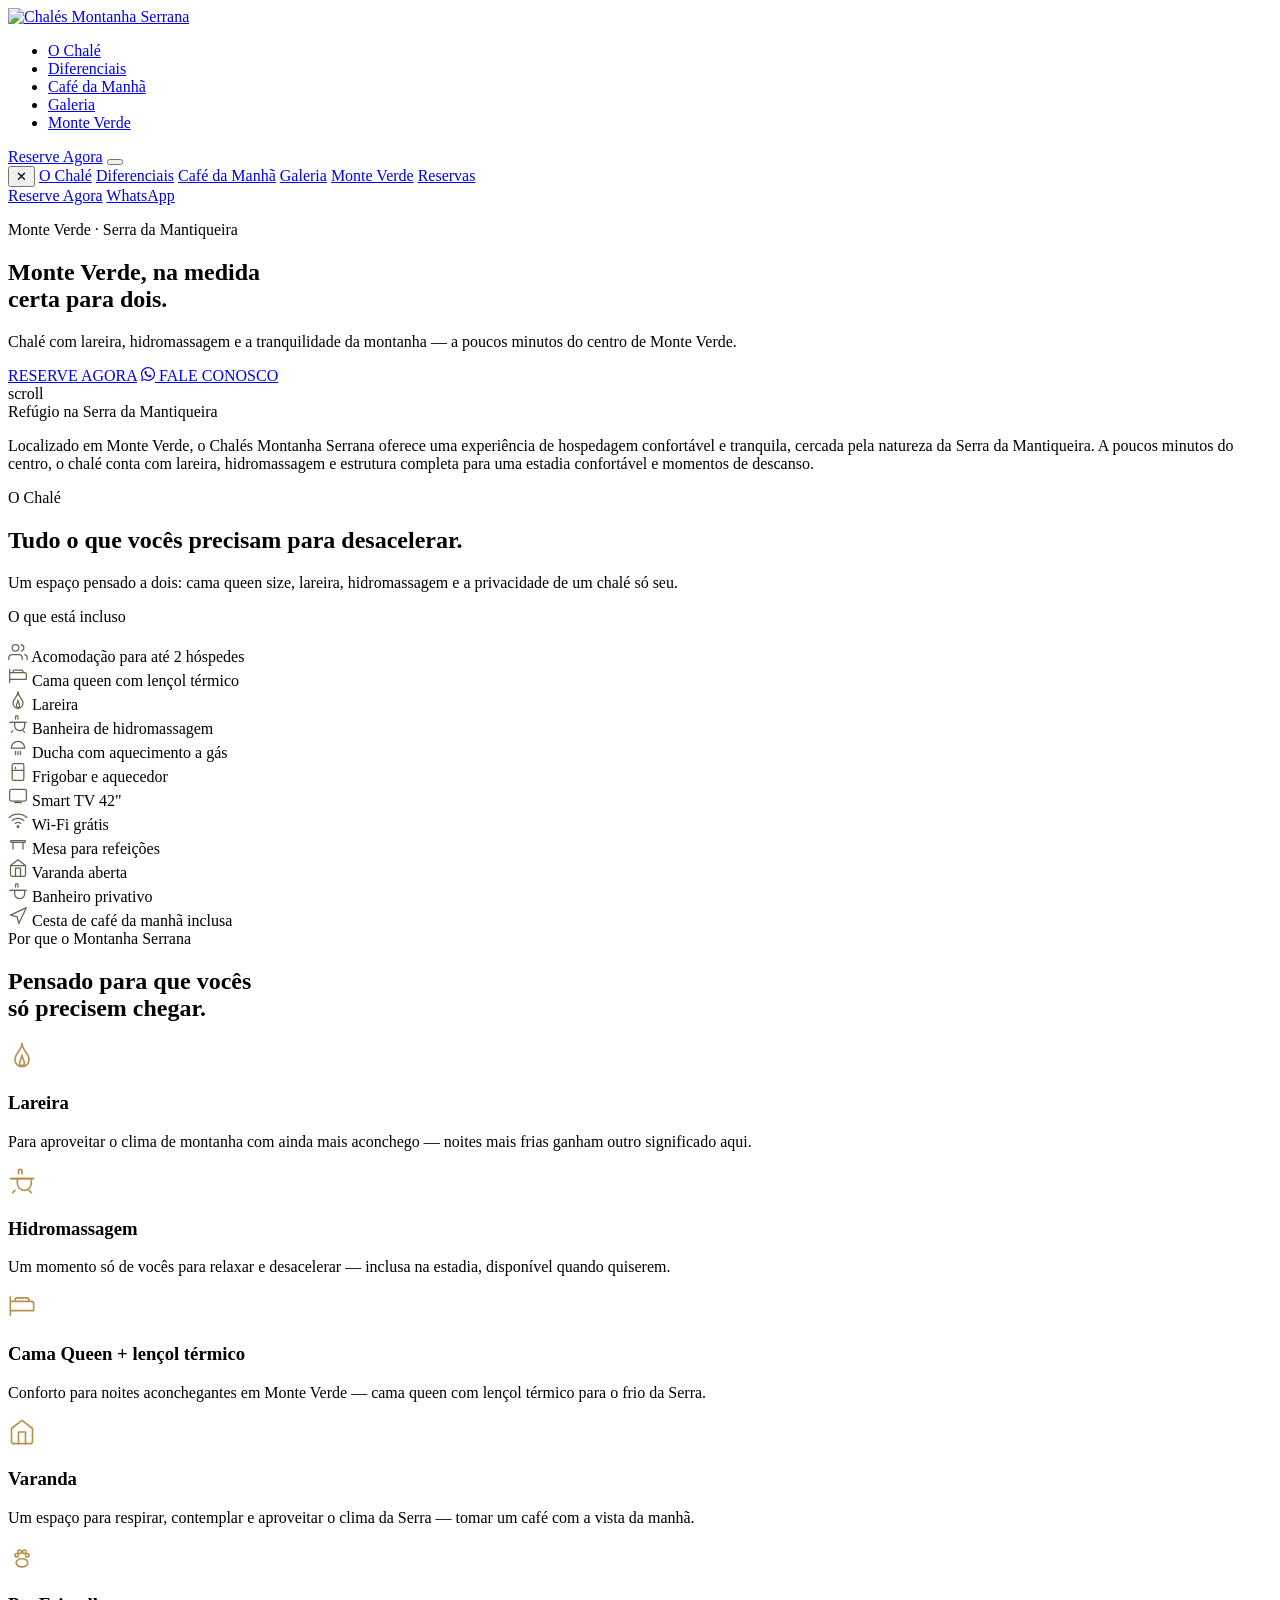
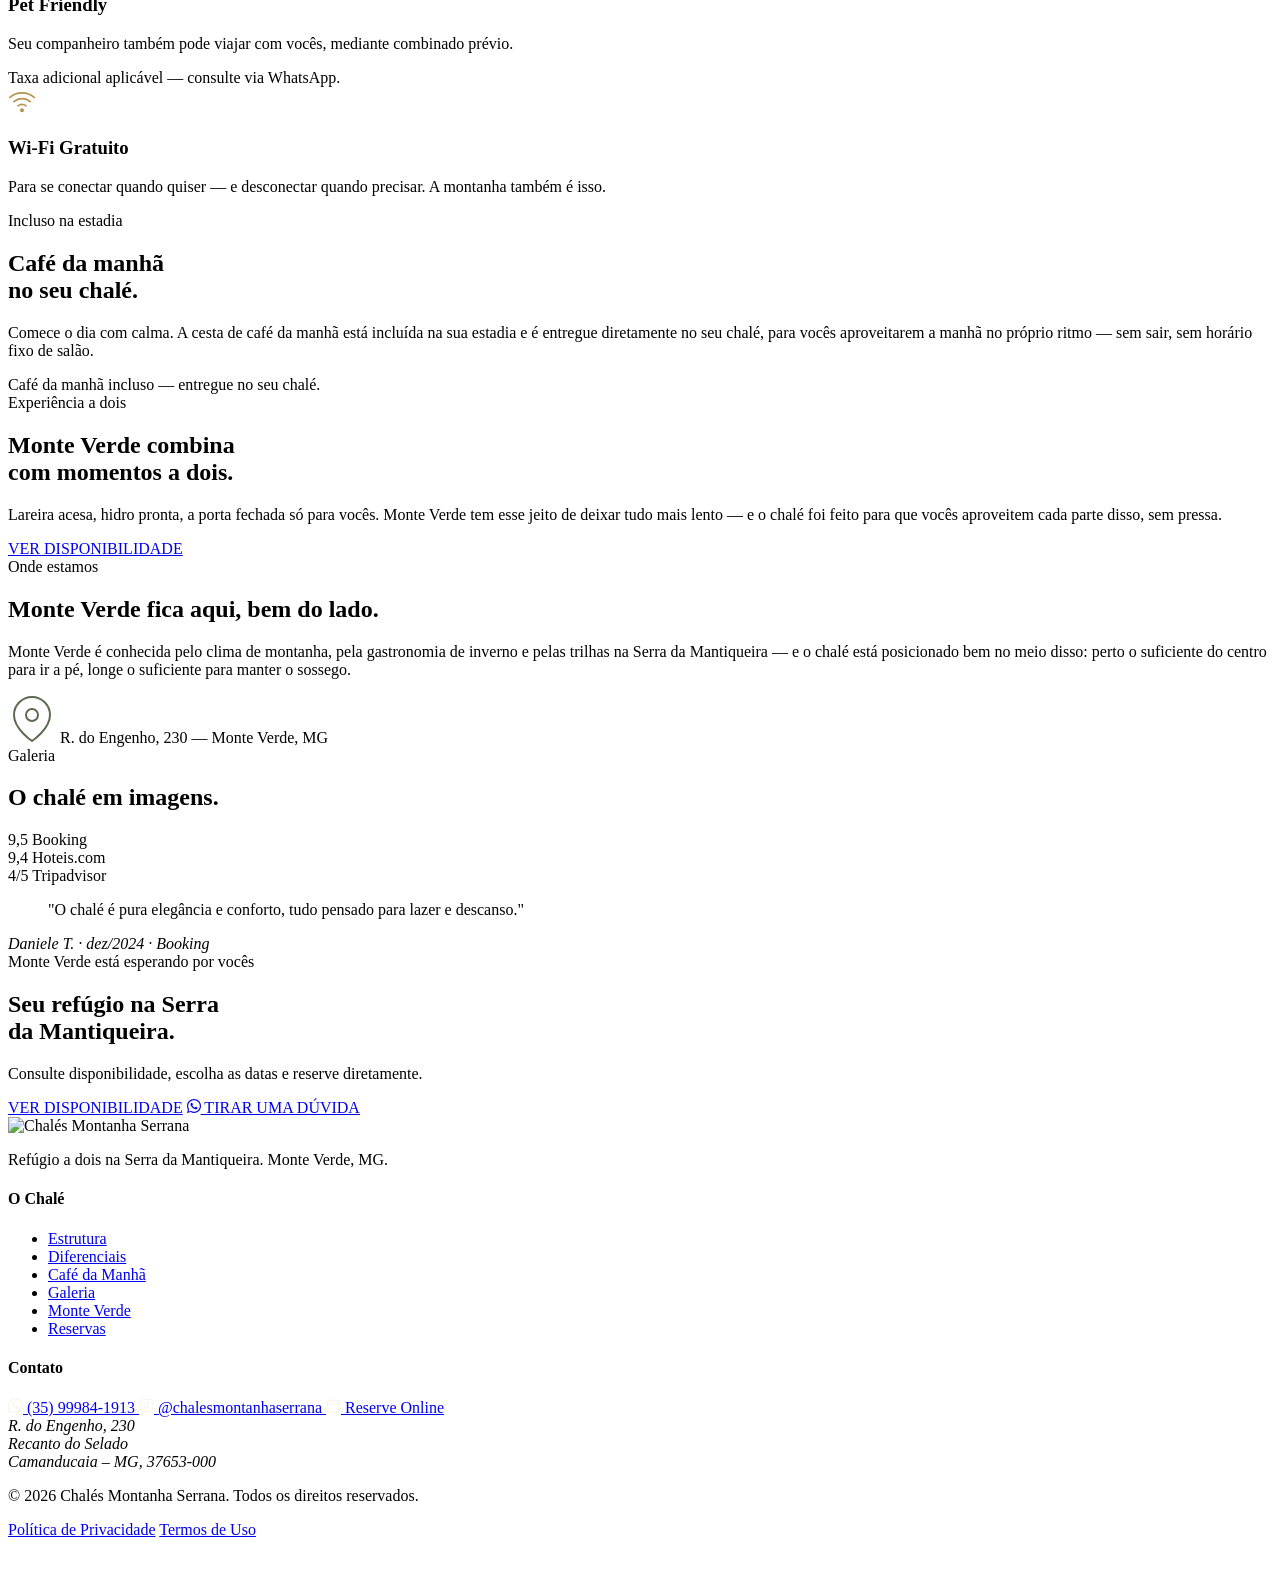
==== index.html @ 985d992c "Add files via upload" ====
<!DOCTYPE html>
<html lang="pt-BR">
<head>
  <meta charset="UTF-8">
  <meta name="viewport" content="width=device-width, initial-scale=1.0">
  <title>Chalés Montanha Serrana | Chalé Romântico em Monte Verde, MG</title>
  <meta name="description" content="Chalé com lareira e hidromassagem em Monte Verde. Refúgio a dois na Serra da Mantiqueira, a minutos do centro. Reserve direto.">
  <meta name="keywords" content="chalé em Monte Verde, pousada em Monte Verde, chalé romântico Monte Verde, chalé com hidromassagem Monte Verde, chalé com lareira Monte Verde, onde ficar em Monte Verde">

  <!-- Open Graph -->
  <meta property="og:title" content="Chalés Montanha Serrana | Monte Verde, MG">
  <meta property="og:description" content="Chalé com lareira, hidromassagem e café da manhã incluso. Refúgio a dois na Serra da Mantiqueira.">
  <meta property="og:type" content="website">
  <meta property="og:url" content="https://chalesmontanhaserrana.com.br">

  <!-- Fonts -->
  <link rel="preconnect" href="https://fonts.googleapis.com">
  <link rel="preconnect" href="https://fonts.gstatic.com" crossorigin>
  <link href="https://fonts.googleapis.com/css2?family=Source+Serif+4:ital,opsz,wght@0,8..60,200..900;1,8..60,200..900&family=Poppins:wght@300;400;500&display=swap" rel="stylesheet">

  <!-- CSS -->
  <link rel="stylesheet" href="css/style.css">

  <!-- Favicon placeholder -->
  <link rel="icon" href="img/logo-marca.png" type="image/png">
</head>
<body>

<!-- ============================================================
     HEADER
     ============================================================ -->
<header id="header">
  <a href="#inicio" class="logo" aria-label="Chalés Montanha Serrana — página inicial">
    <img src="img/logo-horizontal-creme.png" alt="Chalés Montanha Serrana">
  </a>

  <nav aria-label="Navegação principal">
    <ul class="main-nav">
      <li><a href="#chale">O Chalé</a></li>
      <li><a href="#diferenciais">Diferenciais</a></li>
      <li><a href="#cafe">Café da Manhã</a></li>
      <li><a href="#galeria">Galeria</a></li>
      <li><a href="#monte-verde">Monte Verde</a></li>
    </ul>
  </nav>

  <a href="https://hbook.hsystem.com.br/Booking?companyId=6a610490402a0836c9e12146" class="btn-reservar" target="_blank" rel="noopener">Reserve Agora</a>

  <button class="menu-toggle" id="menuToggle" aria-label="Abrir menu" aria-expanded="false" aria-controls="mobileNav">
    <span></span><span></span><span></span>
  </button>
</header>

<!-- Menu mobile -->
<nav id="mobileNav" aria-label="Menu mobile" role="dialog" aria-modal="true">
  <button class="mobile-close" id="mobileClose" aria-label="Fechar menu">✕</button>
  <a href="#chale" class="mobile-nav-link">O Chalé</a>
  <a href="#diferenciais" class="mobile-nav-link">Diferenciais</a>
  <a href="#cafe" class="mobile-nav-link">Café da Manhã</a>
  <a href="#galeria" class="mobile-nav-link">Galeria</a>
  <a href="#monte-verde" class="mobile-nav-link">Monte Verde</a>
  <a href="#reservas" class="mobile-nav-link">Reservas</a>
</nav>

<!-- Barra mobile inferior -->
<div class="mobile-bar">
  <a href="https://hbook.hsystem.com.br/Booking?companyId=6a610490402a0836c9e12146" class="bar-reserve" target="_blank" rel="noopener">Reserve Agora</a>
  <a href="https://wa.me/5535999841913?text=Ol%C3%A1!%20Gostaria%20de%20saber%20mais%20sobre%20os%20Chal%C3%A9s%20Montanha%20Serrana%20e%20consultar%20a%20disponibilidade%20para%20uma%20hospedagem%20em%20Monte%20Verde." class="bar-wa" target="_blank" rel="noopener">WhatsApp</a>
</div>

<!-- ============================================================
     HERO
     ============================================================ -->
<section id="inicio" aria-label="Banner principal">
  <div id="hero">
    <!-- Foto placeholder -->
    <div class="hero-bg ph" data-ph="foto — vista externa / chalé na montanha" aria-hidden="true"></div>
    <div class="hero-overlay" aria-hidden="true"></div>

    <div class="hero-content">
      <p class="hero-eyebrow">Monte Verde · Serra da Mantiqueira</p>
      <h1 class="hero-h1">Monte Verde, na medida<br>certa para dois.</h1>
      <div class="hero-bar" aria-hidden="true"></div>
      <p class="hero-sub">Chalé com lareira, hidromassagem e a tranquilidade da montanha — a poucos minutos do centro de Monte Verde.</p>
      <div class="hero-ctas">
        <a href="https://hbook.hsystem.com.br/Booking?companyId=6a610490402a0836c9e12146" class="hero-btn-primary" target="_blank" rel="noopener">RESERVE AGORA</a>
        <a href="https://wa.me/5535999841913?text=Ol%C3%A1!%20Gostaria%20de%20saber%20mais%20sobre%20os%20Chal%C3%A9s%20Montanha%20Serrana%20e%20consultar%20a%20disponibilidade%20para%20uma%20hospedagem%20em%20Monte%20Verde." class="hero-btn-wa" target="_blank" rel="noopener">
          <svg width="14" height="14" viewBox="0 0 24 24" fill="currentColor" aria-hidden="true"><path d="M17.472 14.382c-.297-.149-1.758-.867-2.03-.967-.273-.099-.471-.148-.67.15-.197.297-.767.966-.94 1.164-.173.199-.347.223-.644.075-.297-.15-1.255-.463-2.39-1.475-.883-.788-1.48-1.761-1.653-2.059-.173-.297-.018-.458.13-.606.134-.133.298-.347.446-.52.149-.174.198-.298.298-.497.099-.198.05-.371-.025-.52-.075-.149-.669-1.612-.916-2.207-.242-.579-.487-.5-.669-.51-.173-.008-.371-.01-.57-.01-.198 0-.52.074-.792.372-.272.297-1.04 1.016-1.04 2.479 0 1.462 1.065 2.875 1.213 3.074.149.198 2.096 3.2 5.077 4.487.709.306 1.262.489 1.694.625.712.227 1.36.195 1.871.118.571-.085 1.758-.719 2.006-1.413.248-.694.248-1.289.173-1.413-.074-.124-.272-.198-.57-.347z"/><path d="M12 0C5.373 0 0 5.373 0 12c0 2.126.555 4.12 1.524 5.854L0 24l6.334-1.507A11.945 11.945 0 0012 24c6.627 0 12-5.373 12-12S18.627 0 12 0zm0 22c-1.878 0-3.63-.497-5.142-1.367l-.37-.22-3.76.895.95-3.668-.24-.378A9.96 9.96 0 012 12c0-5.514 4.486-10 10-10s10 4.486 10 10-4.486 10-10 10z"/></svg>
          FALE CONOSCO
        </a>
      </div>
    </div>

    <!-- Scroll indicator -->
    <div class="hero-scroll" aria-hidden="true">
      <span>scroll</span>
      <div class="hero-vline"></div>
    </div>
  </div>
</section>

<!-- ============================================================
     POR QUE ESCOLHER
     ============================================================ -->
<section id="porque" aria-label="Por que escolher o Montanha Serrana">
  <div class="container">
    <div class="porque-inner">
      <span class="eyebrow eyebrow-creme reveal">Refúgio na Serra da Mantiqueira</span>
      <p class="reveal delay-1">Localizado em Monte Verde, o Chalés Montanha Serrana oferece uma experiência de hospedagem confortável e tranquila, cercada pela natureza da Serra da Mantiqueira. A poucos minutos do centro, o chalé conta com lareira, hidromassagem e estrutura completa para uma estadia confortável e momentos de descanso.</p>
    </div>
  </div>
</section>

<!-- ============================================================
     O CHALÉ
     ============================================================ -->
<section id="chale" aria-label="O Chalé">
  <div class="container">

    <div class="chale-split">
      <div class="chale-text reveal">
        <span class="eyebrow eyebrow-verde">O Chalé</span>
        <h2 class="chamada">Tudo o que vocês precisam para desacelerar.</h2>
        <p class="abertura">Um espaço pensado a dois: cama queen size, lareira, hidromassagem e a privacidade de um chalé só seu.</p>
      </div>
      <div class="chale-img ph reveal delay-1" data-ph="foto — interior do chalé" role="img" aria-label="Interior do chalé — foto em breve"></div>
    </div>

    <!-- Grade de atributos -->
    <p class="atributos-titulo reveal">O que está incluso</p>
    <div class="atributos-grid">

      <div class="atributo reveal">
        <!-- Ícone: pessoas -->
        <svg width="20" height="20" viewBox="0 0 24 24" fill="none" stroke="#5B6B4F" stroke-width="1.5" stroke-linecap="round" stroke-linejoin="round" aria-hidden="true"><path d="M17 21v-2a4 4 0 00-4-4H5a4 4 0 00-4 4v2"/><circle cx="9" cy="7" r="4"/><path d="M23 21v-2a4 4 0 00-3-3.87M16 3.13a4 4 0 010 7.75"/></svg>
        <span>Acomodação para até 2 hóspedes</span>
      </div>

      <div class="atributo reveal delay-1">
        <!-- Ícone: cama -->
        <svg width="20" height="20" viewBox="0 0 24 24" fill="none" stroke="#5B6B4F" stroke-width="1.5" stroke-linecap="round" stroke-linejoin="round" aria-hidden="true"><path d="M2 4v16M2 8h18a2 2 0 012 2v6H2"/><path d="M6 8v-1a2 2 0 012-2h8a2 2 0 012 2v1"/></svg>
        <span>Cama queen com lençol térmico</span>
      </div>

      <div class="atributo reveal delay-2">
        <!-- Ícone: chama (lareira) -->
        <svg width="20" height="20" viewBox="0 0 24 24" fill="none" stroke="#5B6B4F" stroke-width="1.5" stroke-linecap="round" stroke-linejoin="round" aria-hidden="true"><path d="M12 2c0 6-6 8-6 14a6 6 0 0012 0c0-6-6-8-6-14z"/><path d="M12 12c0 3-2 4-2 7a2 2 0 004 0c0-3-2-4-2-7z"/></svg>
        <span>Lareira</span>
      </div>

      <div class="atributo reveal delay-3">
        <!-- Ícone: banheira -->
        <svg width="20" height="20" viewBox="0 0 24 24" fill="none" stroke="#5B6B4F" stroke-width="1.5" stroke-linecap="round" stroke-linejoin="round" aria-hidden="true"><path d="M9 6L9 3.5a1.5 1.5 0 013 0V6"/><path d="M4 10h16v4a6 6 0 01-12 0v-4z"/><path d="M2 10h20"/><path d="M6 20l-2 2M18 20l2 2"/></svg>
        <span>Banheira de hidromassagem</span>
      </div>

      <div class="atributo reveal">
        <!-- Ícone: ducha -->
        <svg width="20" height="20" viewBox="0 0 24 24" fill="none" stroke="#5B6B4F" stroke-width="1.5" stroke-linecap="round" stroke-linejoin="round" aria-hidden="true"><path d="M4 12h16"/><path d="M4 12c0-4.4 3.6-8 8-8s8 3.6 8 8"/><path d="M9 16v4M12 16v4M15 16v4"/></svg>
        <span>Ducha com aquecimento a gás</span>
      </div>

      <div class="atributo reveal delay-1">
        <!-- Ícone: frigobar -->
        <svg width="20" height="20" viewBox="0 0 24 24" fill="none" stroke="#5B6B4F" stroke-width="1.5" stroke-linecap="round" stroke-linejoin="round" aria-hidden="true"><rect x="5" y="2" width="14" height="20" rx="2"/><path d="M5 10h14"/><path d="M9 6v2"/></svg>
        <span>Frigobar e aquecedor</span>
      </div>

      <div class="atributo reveal delay-2">
        <!-- Ícone: TV -->
        <svg width="20" height="20" viewBox="0 0 24 24" fill="none" stroke="#5B6B4F" stroke-width="1.5" stroke-linecap="round" stroke-linejoin="round" aria-hidden="true"><rect x="2" y="4" width="20" height="14" rx="2"/><path d="M8 20h8M12 18v2"/></svg>
        <span>Smart TV 42"</span>
      </div>

      <div class="atributo reveal delay-3">
        <!-- Ícone: Wi-Fi -->
        <svg width="20" height="20" viewBox="0 0 24 24" fill="none" stroke="#5B6B4F" stroke-width="1.5" stroke-linecap="round" stroke-linejoin="round" aria-hidden="true"><path d="M5 12.55a11 11 0 0114.08 0"/><path d="M1.42 9a16 16 0 0121.16 0"/><path d="M8.53 16.11a6 6 0 016.95 0"/><circle cx="12" cy="20" r="1" fill="#5B6B4F"/></svg>
        <span>Wi-Fi grátis</span>
      </div>

      <div class="atributo reveal">
        <!-- Ícone: mesa -->
        <svg width="20" height="20" viewBox="0 0 24 24" fill="none" stroke="#5B6B4F" stroke-width="1.5" stroke-linecap="round" stroke-linejoin="round" aria-hidden="true"><rect x="3" y="8" width="18" height="2" rx="1"/><path d="M6 10v8M18 10v8"/></svg>
        <span>Mesa para refeições</span>
      </div>

      <div class="atributo reveal delay-1">
        <!-- Ícone: varanda -->
        <svg width="20" height="20" viewBox="0 0 24 24" fill="none" stroke="#5B6B4F" stroke-width="1.5" stroke-linecap="round" stroke-linejoin="round" aria-hidden="true"><path d="M3 9l9-7 9 7v11a2 2 0 01-2 2H5a2 2 0 01-2-2z"/><path d="M9 22V12h6v10"/><path d="M3 9h18"/></svg>
        <span>Varanda aberta</span>
      </div>

      <div class="atributo reveal delay-2">
        <!-- Ícone: banheiro -->
        <svg width="20" height="20" viewBox="0 0 24 24" fill="none" stroke="#5B6B4F" stroke-width="1.5" stroke-linecap="round" stroke-linejoin="round" aria-hidden="true"><path d="M9 6L9 3.5a1.5 1.5 0 013 0V6"/><path d="M4 10h16v4a6 6 0 01-12 0v-4z"/><path d="M2 10h20"/></svg>
        <span>Banheiro privativo</span>
      </div>

      <div class="atributo reveal delay-3">
        <!-- Ícone: café (cesta) -->
        <svg width="20" height="20" viewBox="0 0 24 24" fill="none" stroke="#5B6B4F" stroke-width="1.5" stroke-linecap="round" stroke-linejoin="round" aria-hidden="true"><path d="M3 11l19-9-9 19-2-8-8-2z"/></svg>
        <span>Cesta de café da manhã inclusa</span>
      </div>

    </div><!-- /atributos-grid -->
  </div>
</section>

<!-- ============================================================
     EXPERIÊNCIA & DIFERENCIAIS
     ============================================================ -->
<section id="diferenciais" aria-label="Diferenciais">
  <div class="container">
    <div class="diferenciais-header reveal">
      <span class="eyebrow eyebrow-creme">Por que o Montanha Serrana</span>
      <h2>Pensado para que vocês<br>só precisem chegar.</h2>
    </div>

    <div class="diferenciais-grid">

      <div class="diferencial reveal">
        <svg width="28" height="28" viewBox="0 0 24 24" fill="none" stroke="#B59150" stroke-width="1.4" stroke-linecap="round" stroke-linejoin="round" aria-hidden="true"><path d="M12 2c0 6-6 8-6 14a6 6 0 0012 0c0-6-6-8-6-14z"/><path d="M12 12c0 3-2 4-2 7a2 2 0 004 0c0-3-2-4-2-7z"/></svg>
        <h3>Lareira</h3>
        <p>Para aproveitar o clima de montanha com ainda mais aconchego — noites mais frias ganham outro significado aqui.</p>
      </div>

      <div class="diferencial reveal delay-1">
        <svg width="28" height="28" viewBox="0 0 24 24" fill="none" stroke="#B59150" stroke-width="1.4" stroke-linecap="round" stroke-linejoin="round" aria-hidden="true"><path d="M9 6L9 3.5a1.5 1.5 0 013 0V6"/><path d="M4 10h16v4a6 6 0 01-12 0v-4z"/><path d="M2 10h20"/><path d="M6 20l-2 2M18 20l2 2"/></svg>
        <h3>Hidromassagem</h3>
        <p>Um momento só de vocês para relaxar e desacelerar — inclusa na estadia, disponível quando quiserem.</p>
      </div>

      <div class="diferencial reveal delay-2">
        <svg width="28" height="28" viewBox="0 0 24 24" fill="none" stroke="#B59150" stroke-width="1.4" stroke-linecap="round" stroke-linejoin="round" aria-hidden="true"><path d="M2 4v16M2 8h18a2 2 0 012 2v6H2"/><path d="M6 8v-1a2 2 0 012-2h8a2 2 0 012 2v1"/></svg>
        <h3>Cama Queen + lençol térmico</h3>
        <p>Conforto para noites aconchegantes em Monte Verde — cama queen com lençol térmico para o frio da Serra.</p>
      </div>

      <div class="diferencial reveal">
        <svg width="28" height="28" viewBox="0 0 24 24" fill="none" stroke="#B59150" stroke-width="1.4" stroke-linecap="round" stroke-linejoin="round" aria-hidden="true"><path d="M3 9l9-7 9 7v11a2 2 0 01-2 2H5a2 2 0 01-2-2z"/><path d="M9 22V12h6v10"/></svg>
        <h3>Varanda</h3>
        <p>Um espaço para respirar, contemplar e aproveitar o clima da Serra — tomar um café com a vista da manhã.</p>
      </div>

      <div class="diferencial reveal delay-1">
        <!-- Pata (pet friendly) -->
        <svg width="28" height="28" viewBox="0 0 24 24" fill="none" stroke="#B59150" stroke-width="1.4" stroke-linecap="round" stroke-linejoin="round" aria-hidden="true"><ellipse cx="12" cy="17" rx="5" ry="3.5"/><circle cx="7.5" cy="10.5" r="1.5"/><circle cx="16.5" cy="10.5" r="1.5"/><circle cx="10" cy="7.5" r="1.5"/><circle cx="14" cy="7.5" r="1.5"/></svg>
        <h3>Pet Friendly</h3>
        <p>Seu companheiro também pode viajar com vocês, mediante combinado prévio.</p>
        <span class="nota">Taxa adicional aplicável — consulte via WhatsApp.</span>
      </div>

      <div class="diferencial reveal delay-2">
        <svg width="28" height="28" viewBox="0 0 24 24" fill="none" stroke="#B59150" stroke-width="1.4" stroke-linecap="round" stroke-linejoin="round" aria-hidden="true"><path d="M5 12.55a11 11 0 0114.08 0"/><path d="M1.42 9a16 16 0 0121.16 0"/><path d="M8.53 16.11a6 6 0 016.95 0"/><circle cx="12" cy="20" r="1" fill="#B59150"/></svg>
        <h3>Wi-Fi Gratuito</h3>
        <p>Para se conectar quando quiser — e desconectar quando precisar. A montanha também é isso.</p>
      </div>

    </div><!-- /diferenciais-grid -->
  </div>
</section>

<!-- ============================================================
     CAFÉ DA MANHÃ
     ============================================================ -->
<section id="cafe" aria-label="Café da Manhã">
  <div class="container">
    <div class="cafe-grid">

      <div class="cafe-img ph reveal" data-ph="foto — cesta de café da manhã" role="img" aria-label="Cesta de café da manhã — foto em breve"></div>

      <div class="cafe-text reveal delay-1">
        <span class="eyebrow eyebrow-verde">Incluso na estadia</span>
        <h2>Café da manhã<br>no seu chalé.</h2>
        <p>Comece o dia com calma. A cesta de café da manhã está incluída na sua estadia e é entregue diretamente no seu chalé, para vocês aproveitarem a manhã no próprio ritmo — sem sair, sem horário fixo de salão.</p>
        <div class="cafe-destaque">
          Café da manhã incluso — entregue no seu chalé.
        </div>
      </div>

    </div>
  </div>
</section>

<!-- ============================================================
     EXPERIÊNCIA A DOIS
     ============================================================ -->
<section id="experiencia" aria-label="Experiência a dois">
  <!-- Foto placeholder full-bleed -->
  <div class="exp-bg ph" data-ph="foto — chalé externo / lareira acesa / ambiente noturno" aria-hidden="true"></div>
  <div class="exp-overlay" aria-hidden="true"></div>

  <div class="exp-content">
    <span class="eyebrow eyebrow-creme reveal">Experiência a dois</span>
    <h2 class="reveal delay-1">Monte Verde combina<br>com momentos a dois.</h2>
    <p class="reveal delay-2">Lareira acesa, hidro pronta, a porta fechada só para vocês. Monte Verde tem esse jeito de deixar tudo mais lento — e o chalé foi feito para que vocês aproveitem cada parte disso, sem pressa.</p>
    <a href="https://hbook.hsystem.com.br/Booking?companyId=6a610490402a0836c9e12146" class="btn-ghost reveal delay-3" target="_blank" rel="noopener">VER DISPONIBILIDADE</a>
  </div>
</section>

<!-- ============================================================
     MONTE VERDE & LOCALIZAÇÃO
     ============================================================ -->
<section id="monte-verde" aria-label="Monte Verde e localização">
  <div class="container">
    <div class="mv-grid">

      <div class="mv-text reveal">
        <span class="eyebrow eyebrow-verde">Onde estamos</span>
        <h2>Monte Verde fica aqui, bem do lado.</h2>
        <p>Monte Verde é conhecida pelo clima de montanha, pela gastronomia de inverno e pelas trilhas na Serra da Mantiqueira — e o chalé está posicionado bem no meio disso: perto o suficiente do centro para ir a pé, longe o suficiente para manter o sossego.</p>
      </div>

      <!-- Mapa placeholder -->
      <div class="mv-map-wrap reveal delay-1" role="img" aria-label="Mapa de localização — em breve">
        <svg width="48" height="48" viewBox="0 0 24 24" fill="none" stroke="#5B6B4F" stroke-width="1" stroke-linecap="round" stroke-linejoin="round" aria-hidden="true"><path d="M21 10c0 7-9 13-9 13s-9-6-9-13a9 9 0 0118 0z"/><circle cx="12" cy="10" r="3"/></svg>
        <span class="mv-map-label">R. do Engenho, 230 — Monte Verde, MG</span>
      </div>

    </div>
  </div>
</section>

<!-- ============================================================
     GALERIA
     ============================================================ -->
<section id="galeria" aria-label="Galeria de fotos">
  <div class="container">
    <div class="galeria-header reveal">
      <span class="eyebrow eyebrow-verde">Galeria</span>
      <h2>O chalé em imagens.</h2>
    </div>

    <div class="galeria-grid">
      <div class="galeria-item tall reveal">
        <div class="ph" data-ph="foto — interior / lareira" style="height:100%" role="img" aria-label="Interior com lareira"></div>
      </div>
      <div class="galeria-item reveal delay-1">
        <div class="ph" data-ph="foto — banheira de hidro" style="height:100%" role="img" aria-label="Banheira de hidromassagem"></div>
      </div>
      <div class="galeria-item reveal delay-2">
        <div class="ph" data-ph="foto — cama queen" style="height:100%" role="img" aria-label="Cama queen size"></div>
      </div>
      <div class="galeria-item reveal delay-1">
        <div class="ph" data-ph="foto — varanda" style="height:100%" role="img" aria-label="Varanda"></div>
      </div>
      <div class="galeria-item tall reveal delay-2">
        <div class="ph" data-ph="foto — vista externa / fachada" style="height:100%" role="img" aria-label="Fachada externa do chalé"></div>
      </div>
      <div class="galeria-item reveal delay-3">
        <div class="ph" data-ph="foto — cesta de café" style="height:100%" role="img" aria-label="Cesta de café da manhã"></div>
      </div>
    </div>

  </div>
</section>

<!-- ============================================================
     RESERVAS
     ============================================================ -->
<section id="reservas" aria-label="Reserve sua estadia">
  <div class="container">
    <div class="reservas-inner">

      <!-- Avaliações -->
      <div class="ratings-row reveal">
        <div class="rating-item">
          <span class="rating-score">9,5</span>
          <span class="rating-label">Booking</span>
        </div>
        <div class="rating-sep" aria-hidden="true"></div>
        <div class="rating-item">
          <span class="rating-score">9,4</span>
          <span class="rating-label">Hoteis.com</span>
        </div>
        <div class="rating-sep" aria-hidden="true"></div>
        <div class="rating-item">
          <span class="rating-score">4/5</span>
          <span class="rating-label">Tripadvisor</span>
        </div>
      </div>

      <!-- Depoimento -->
      <div class="depoimento reveal delay-1">
        <blockquote>"O chalé é pura elegância e conforto, tudo pensado para lazer e descanso."</blockquote>
        <cite>Daniele T. · dez/2024 · Booking</cite>
      </div>

      <!-- CTA -->
      <span class="eyebrow eyebrow-creme reveal delay-2">Monte Verde está esperando por vocês</span>
      <h2 class="reservas-chamada reveal delay-2">Seu refúgio na Serra<br>da Mantiqueira.</h2>
      <p class="reservas-sub reveal delay-3">Consulte disponibilidade, escolha as datas e reserve diretamente.</p>
      <div class="reservas-ctas reveal delay-3">
        <a href="https://hbook.hsystem.com.br/Booking?companyId=6a610490402a0836c9e12146" class="btn-primary" target="_blank" rel="noopener">VER DISPONIBILIDADE</a>
        <a href="https://wa.me/5535999841913?text=Ol%C3%A1!%20Gostaria%20de%20saber%20mais%20sobre%20os%20Chal%C3%A9s%20Montanha%20Serrana%20e%20consultar%20a%20disponibilidade%20para%20uma%20hospedagem%20em%20Monte%20Verde." class="btn-wa" target="_blank" rel="noopener">
          <svg width="14" height="14" viewBox="0 0 24 24" fill="currentColor" aria-hidden="true"><path d="M17.472 14.382c-.297-.149-1.758-.867-2.03-.967-.273-.099-.471-.148-.67.15-.197.297-.767.966-.94 1.164-.173.199-.347.223-.644.075-.297-.15-1.255-.463-2.39-1.475-.883-.788-1.48-1.761-1.653-2.059-.173-.297-.018-.458.13-.606.134-.133.298-.347.446-.52.149-.174.198-.298.298-.497.099-.198.05-.371-.025-.52-.075-.149-.669-1.612-.916-2.207-.242-.579-.487-.5-.669-.51-.173-.008-.371-.01-.57-.01-.198 0-.52.074-.792.372-.272.297-1.04 1.016-1.04 2.479 0 1.462 1.065 2.875 1.213 3.074.149.198 2.096 3.2 5.077 4.487.709.306 1.262.489 1.694.625.712.227 1.36.195 1.871.118.571-.085 1.758-.719 2.006-1.413.248-.694.248-1.289.173-1.413-.074-.124-.272-.198-.57-.347z"/><path d="M12 0C5.373 0 0 5.373 0 12c0 2.126.555 4.12 1.524 5.854L0 24l6.334-1.507A11.945 11.945 0 0012 24c6.627 0 12-5.373 12-12S18.627 0 12 0zm0 22c-1.878 0-3.63-.497-5.142-1.367l-.37-.22-3.76.895.95-3.668-.24-.378A9.96 9.96 0 012 12c0-5.514 4.486-10 10-10s10 4.486 10 10-4.486 10-10 10z"/></svg>
          TIRAR UMA DÚVIDA
        </a>
      </div>

    </div>
  </div>
</section>

<!-- ============================================================
     FOOTER
     ============================================================ -->
<footer aria-label="Rodapé">
  <div class="container">
    <div class="footer-top">

      <!-- Coluna 1: Marca -->
      <div class="footer-brand">
        <img src="img/logo-vertical-creme.png" alt="Chalés Montanha Serrana" class="footer-logo">
        <p class="footer-tagline">Refúgio a dois na Serra da Mantiqueira. Monte Verde, MG.</p>
      </div>

      <!-- Coluna 2: Navegação -->
      <div class="footer-nav-col">
        <h4>O Chalé</h4>
        <ul>
          <li><a href="#chale">Estrutura</a></li>
          <li><a href="#diferenciais">Diferenciais</a></li>
          <li><a href="#cafe">Café da Manhã</a></li>
          <li><a href="#galeria">Galeria</a></li>
          <li><a href="#monte-verde">Monte Verde</a></li>
          <li><a href="#reservas">Reservas</a></li>
        </ul>
      </div>

      <!-- Coluna 3: Contato -->
      <div class="footer-contact-col">
        <h4>Contato</h4>

        <a href="https://wa.me/5535999841913" class="fc-link" target="_blank" rel="noopener" aria-label="WhatsApp (35) 99984-1913">
          <svg width="15" height="15" viewBox="0 0 24 24" fill="rgba(245,238,227,0.6)" aria-hidden="true"><path d="M17.472 14.382c-.297-.149-1.758-.867-2.03-.967-.273-.099-.471-.148-.67.15-.197.297-.767.966-.94 1.164-.173.199-.347.223-.644.075-.297-.15-1.255-.463-2.39-1.475-.883-.788-1.48-1.761-1.653-2.059-.173-.297-.018-.458.13-.606.134-.133.298-.347.446-.52.149-.174.198-.298.298-.497.099-.198.05-.371-.025-.52-.075-.149-.669-1.612-.916-2.207-.242-.579-.487-.5-.669-.51-.173-.008-.371-.01-.57-.01-.198 0-.52.074-.792.372-.272.297-1.04 1.016-1.04 2.479 0 1.462 1.065 2.875 1.213 3.074.149.198 2.096 3.2 5.077 4.487.709.306 1.262.489 1.694.625.712.227 1.36.195 1.871.118.571-.085 1.758-.719 2.006-1.413.248-.694.248-1.289.173-1.413-.074-.124-.272-.198-.57-.347z"/><path d="M12 0C5.373 0 0 5.373 0 12c0 2.126.555 4.12 1.524 5.854L0 24l6.334-1.507A11.945 11.945 0 0012 24c6.627 0 12-5.373 12-12S18.627 0 12 0zm0 22c-1.878 0-3.63-.497-5.142-1.367l-.37-.22-3.76.895.95-3.668-.24-.378A9.96 9.96 0 012 12c0-5.514 4.486-10 10-10s10 4.486 10 10-4.486 10-10 10z"/></svg>
          (35) 99984-1913
        </a>

        <a href="https://www.instagram.com/chalesmontanhaserrana/" class="fc-link" target="_blank" rel="noopener" aria-label="Instagram @chalesmontanhaserrana">
          <svg width="15" height="15" viewBox="0 0 24 24" fill="none" stroke="rgba(245,238,227,0.6)" stroke-width="1.8" stroke-linecap="round" stroke-linejoin="round" aria-hidden="true"><rect x="2" y="2" width="20" height="20" rx="5"/><path d="M16 11.37A4 4 0 1112.63 8 4 4 0 0116 11.37z"/><line x1="17.5" y1="6.5" x2="17.51" y2="6.5"/></svg>
          @chalesmontanhaserrana
        </a>

        <a href="https://hbook.hsystem.com.br/Booking?companyId=6a610490402a0836c9e12146" class="fc-link" target="_blank" rel="noopener">
          <svg width="15" height="15" viewBox="0 0 24 24" fill="none" stroke="rgba(245,238,227,0.6)" stroke-width="1.8" stroke-linecap="round" stroke-linejoin="round" aria-hidden="true"><rect x="3" y="4" width="18" height="18" rx="2"/><line x1="16" y1="2" x2="16" y2="6"/><line x1="8" y1="2" x2="8" y2="6"/><line x1="3" y1="10" x2="21" y2="10"/></svg>
          Reserve Online
        </a>

        <address class="fc-addr">
          R. do Engenho, 230<br>
          Recanto do Selado<br>
          Camanducaia – MG, 37653-000
        </address>
      </div>

    </div><!-- /footer-top -->

    <div class="footer-bottom">
      <p>© 2026 Chalés Montanha Serrana. Todos os direitos reservados.</p>
      <div class="footer-legal">
        <a href="#">Política de Privacidade</a>
        <a href="#">Termos de Uso</a>
      </div>
    </div>

  </div>
</footer>

<!-- ============================================================
     WHATSAPP FLUTUANTE
     ============================================================ -->
<a
  href="https://wa.me/5535999841913?text=Ol%C3%A1!%20Gostaria%20de%20saber%20mais%20sobre%20os%20Chal%C3%A9s%20Montanha%20Serrana%20e%20consultar%20a%20disponibilidade%20para%20uma%20hospedagem%20em%20Monte%20Verde."
  class="wa-float"
  target="_blank"
  rel="noopener"
  aria-label="Fale conosco pelo WhatsApp"
>
  <svg width="24" height="24" viewBox="0 0 24 24" fill="white" aria-hidden="true"><path d="M17.472 14.382c-.297-.149-1.758-.867-2.03-.967-.273-.099-.471-.148-.67.15-.197.297-.767.966-.94 1.164-.173.199-.347.223-.644.075-.297-.15-1.255-.463-2.39-1.475-.883-.788-1.48-1.761-1.653-2.059-.173-.297-.018-.458.13-.606.134-.133.298-.347.446-.52.149-.174.198-.298.298-.497.099-.198.05-.371-.025-.52-.075-.149-.669-1.612-.916-2.207-.242-.579-.487-.5-.669-.51-.173-.008-.371-.01-.57-.01-.198 0-.52.074-.792.372-.272.297-1.04 1.016-1.04 2.479 0 1.462 1.065 2.875 1.213 3.074.149.198 2.096 3.2 5.077 4.487.709.306 1.262.489 1.694.625.712.227 1.36.195 1.871.118.571-.085 1.758-.719 2.006-1.413.248-.694.248-1.289.173-1.413-.074-.124-.272-.198-.57-.347z"/><path d="M12 0C5.373 0 0 5.373 0 12c0 2.126.555 4.12 1.524 5.854L0 24l6.334-1.507A11.945 11.945 0 0012 24c6.627 0 12-5.373 12-12S18.627 0 12 0zm0 22c-1.878 0-3.63-.497-5.142-1.367l-.37-.22-3.76.895.95-3.668-.24-.378A9.96 9.96 0 012 12c0-5.514 4.486-10 10-10s10 4.486 10 10-4.486 10-10 10z"/></svg>
</a>

<!-- JS -->
<script src="js/main.js"></script>
</body>
</html>
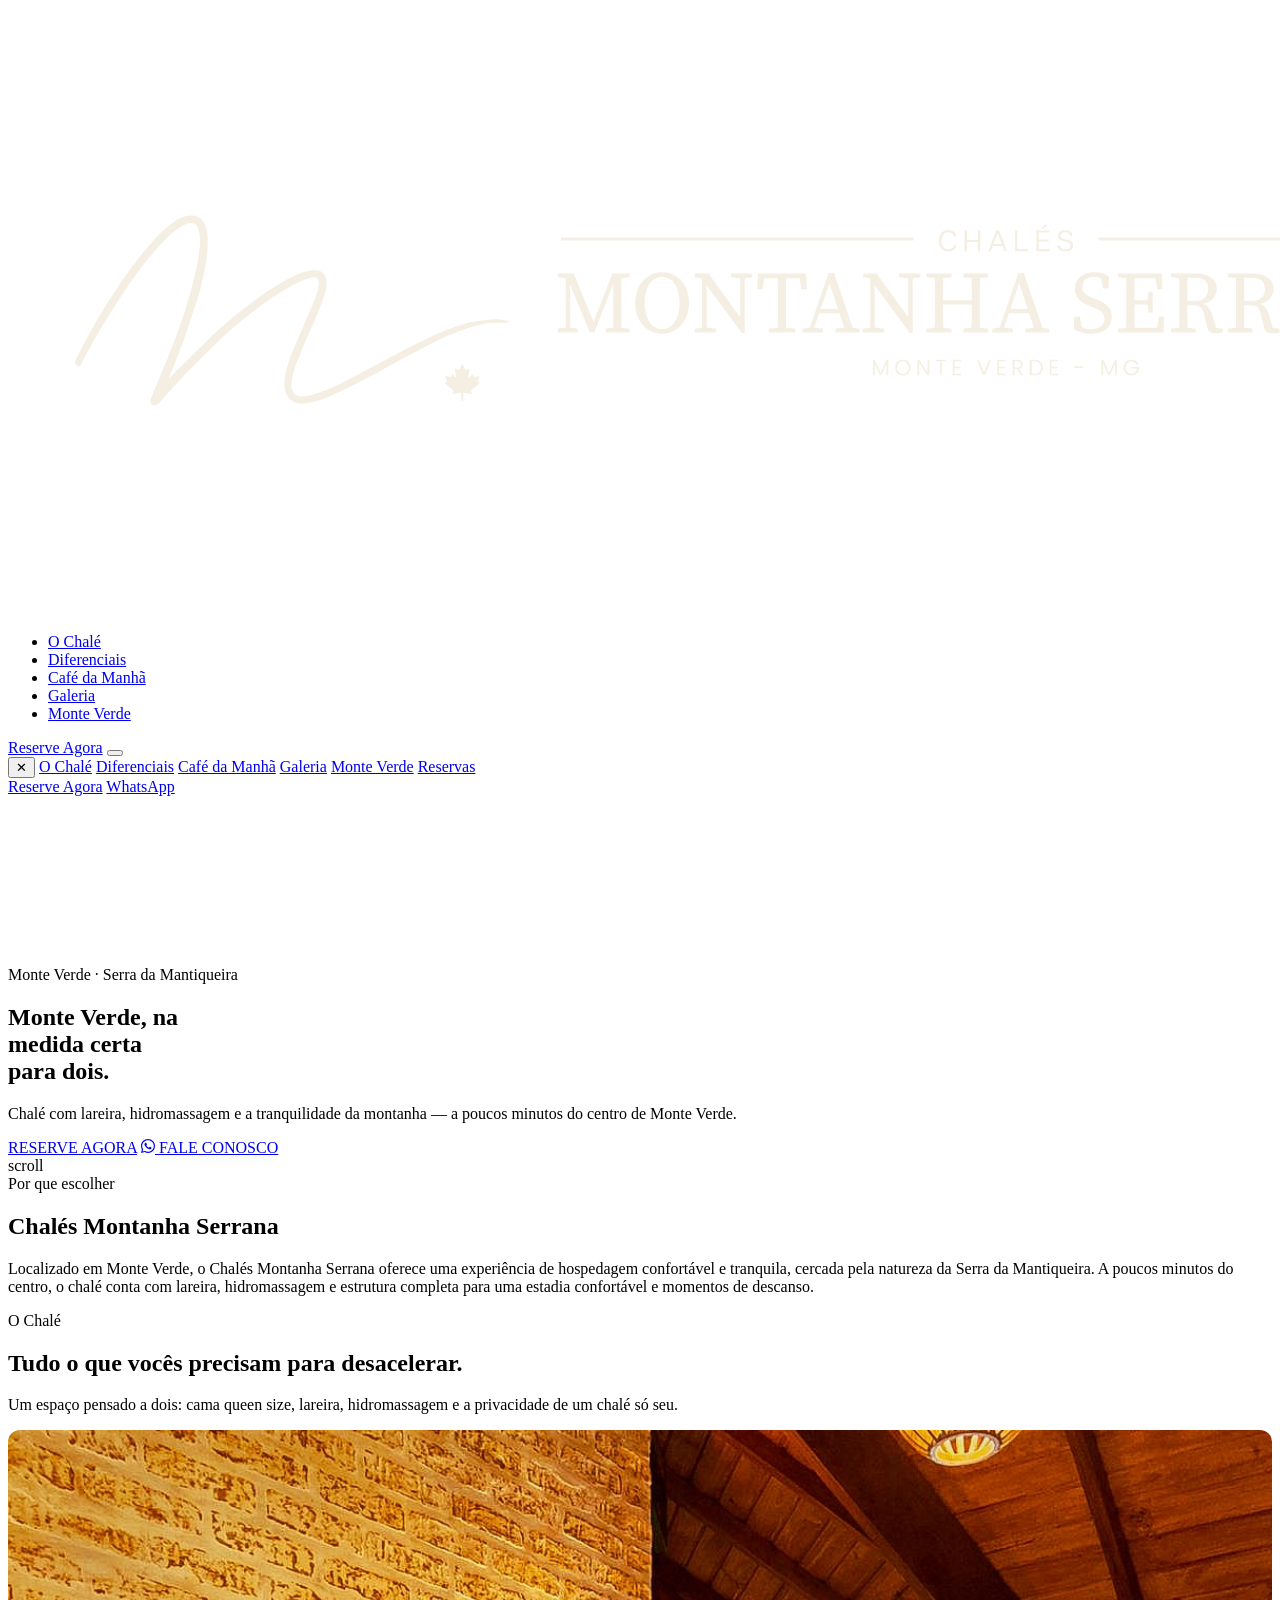
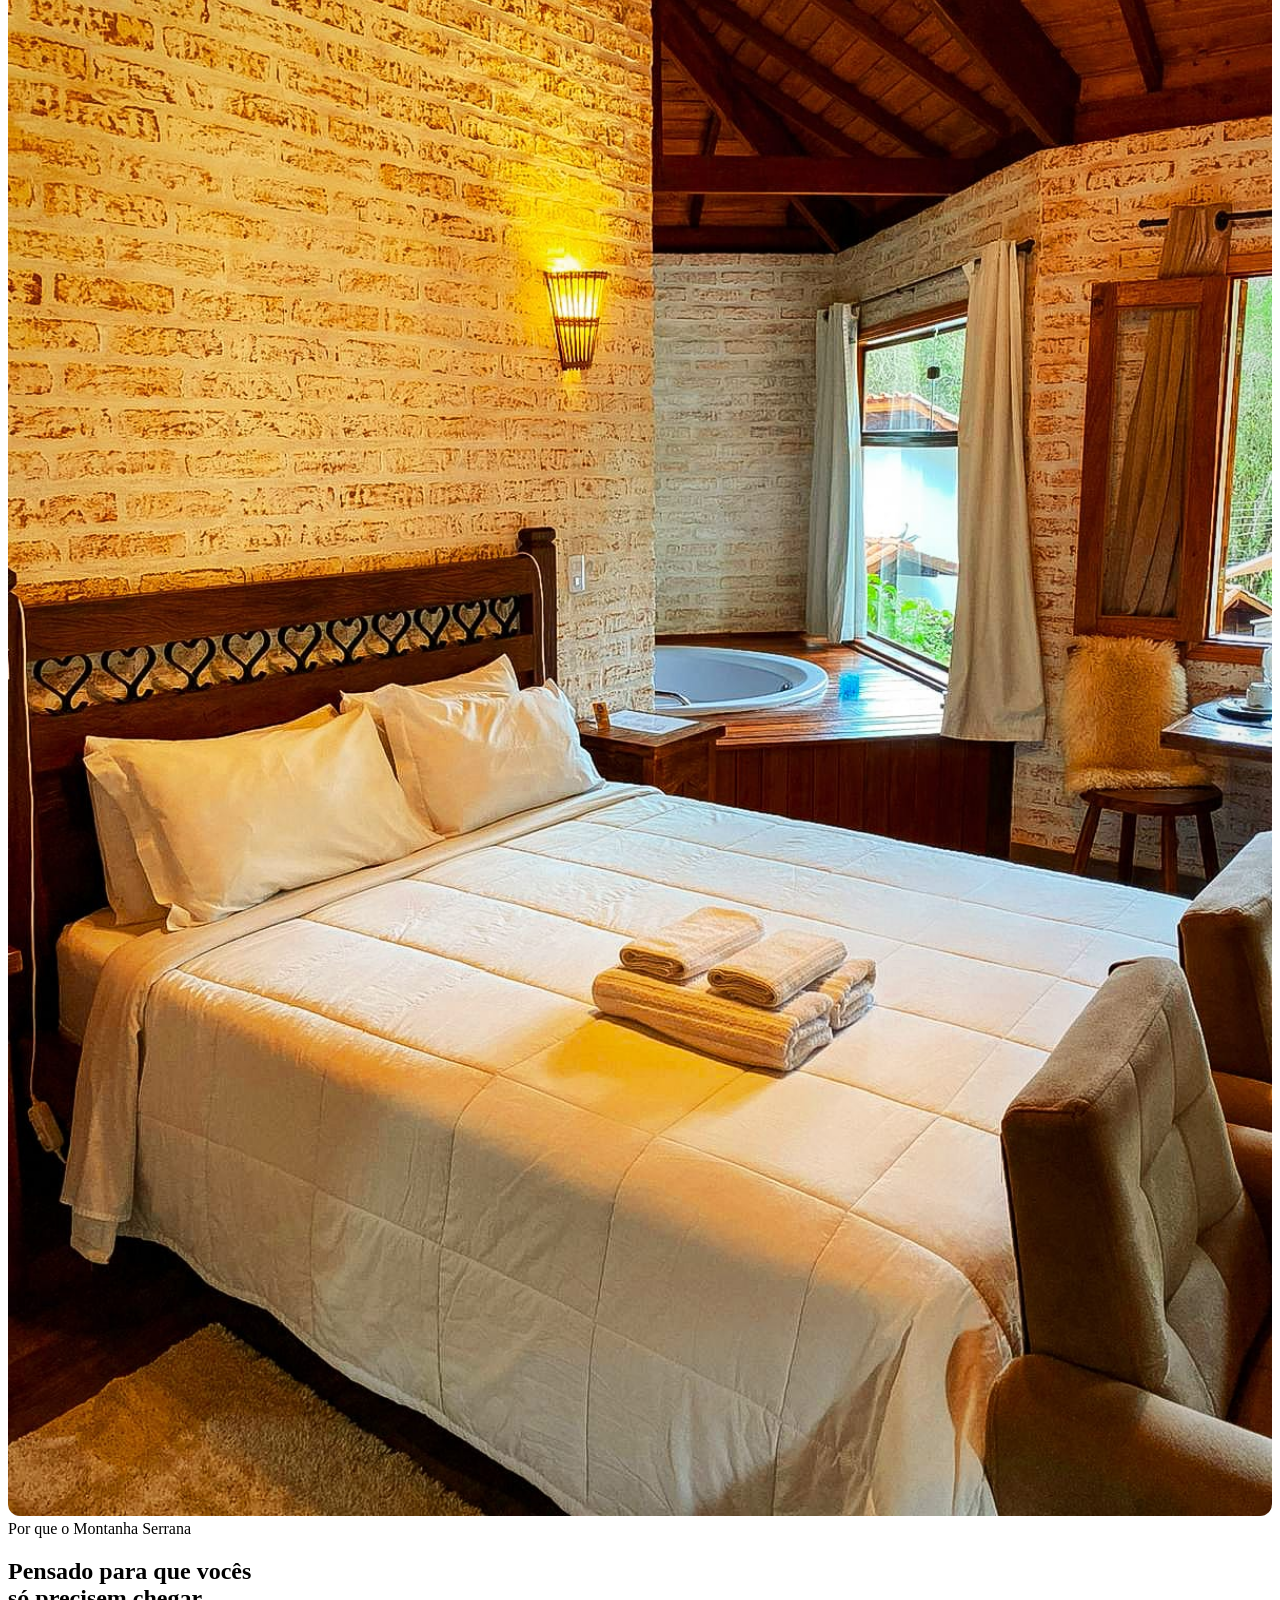
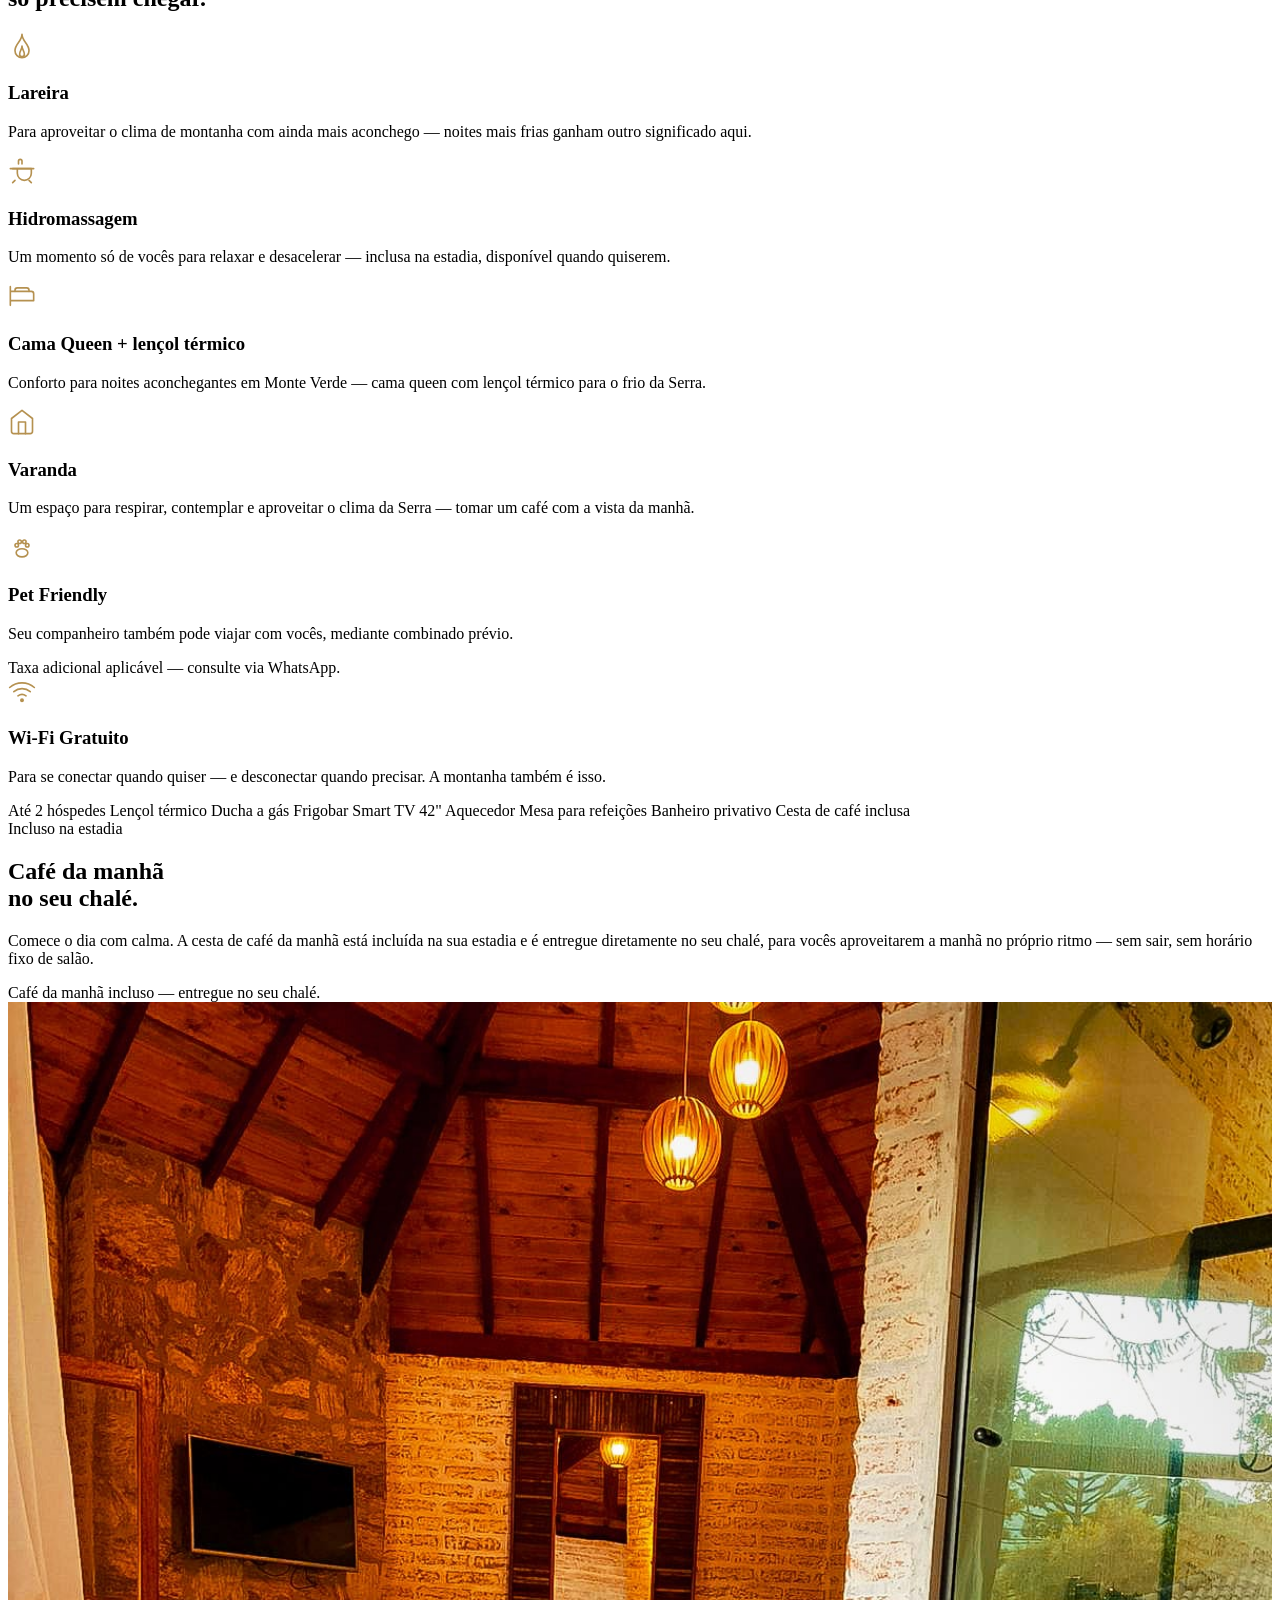
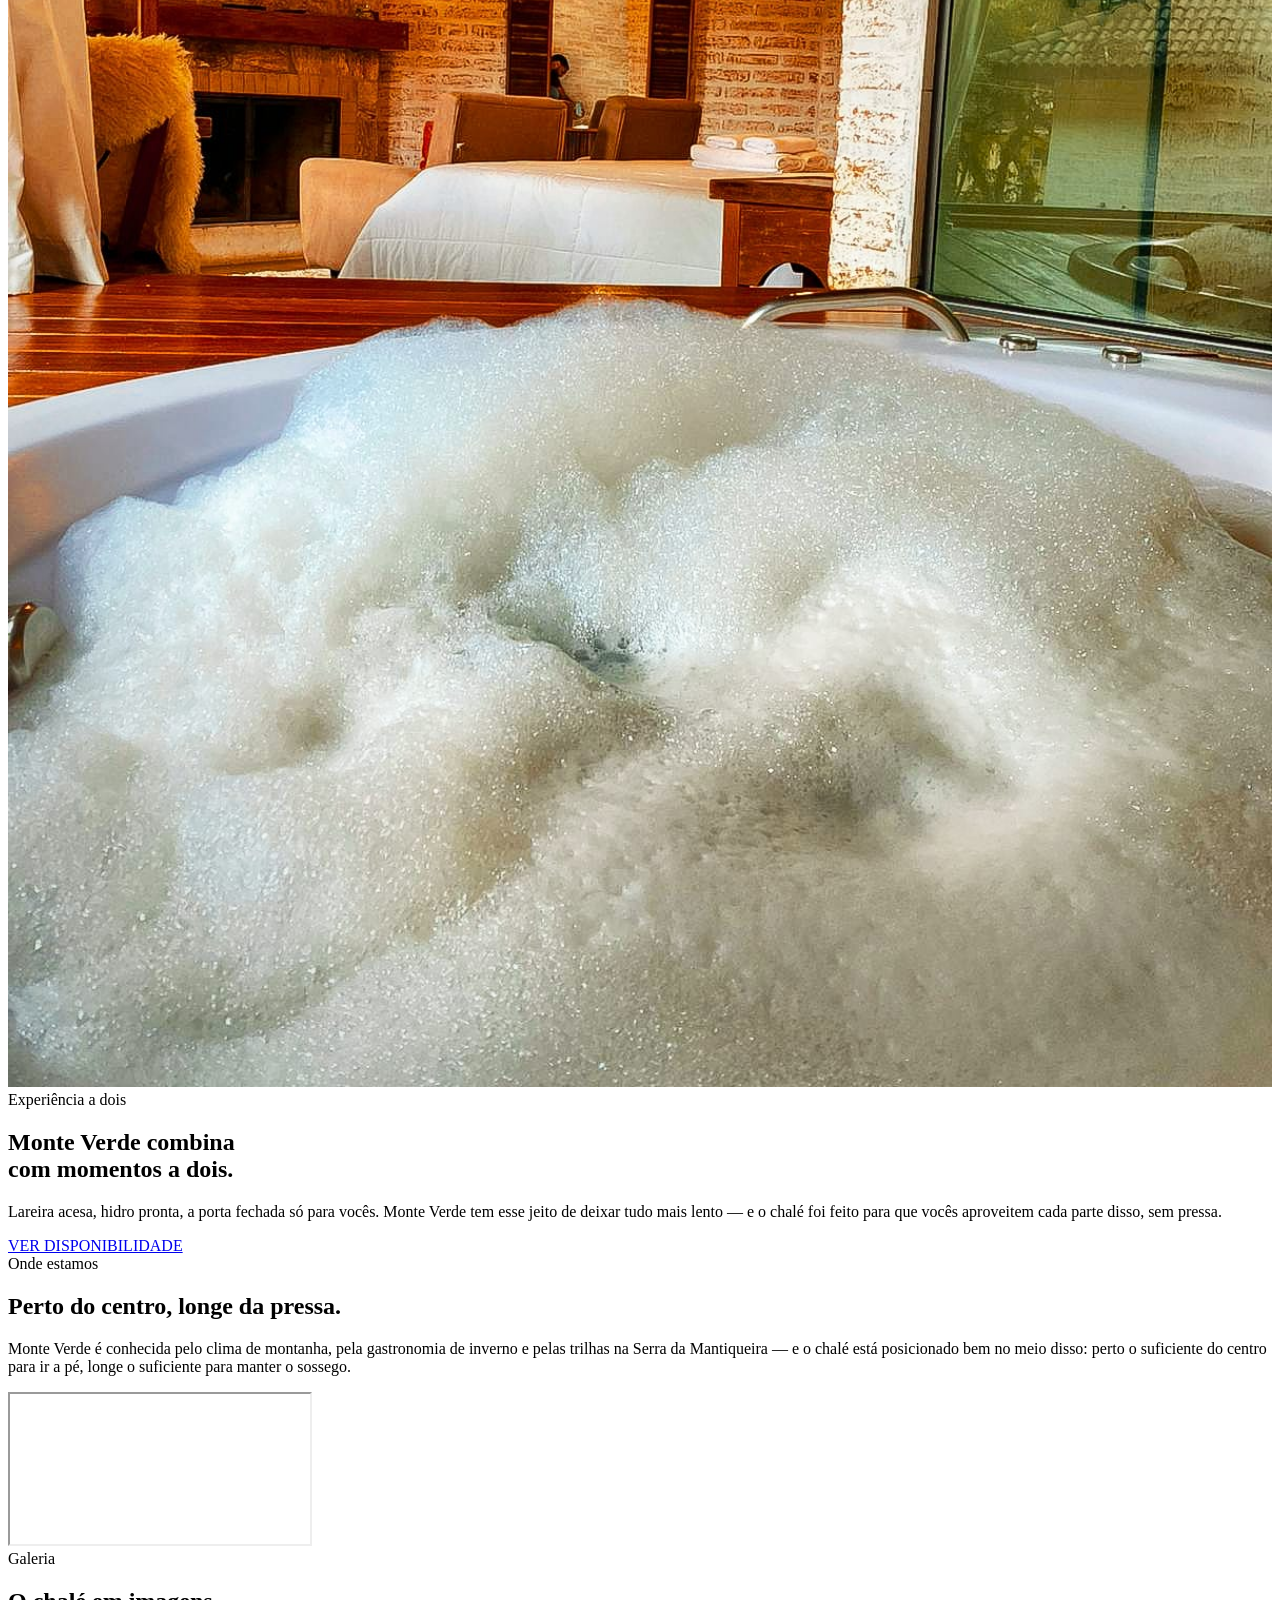
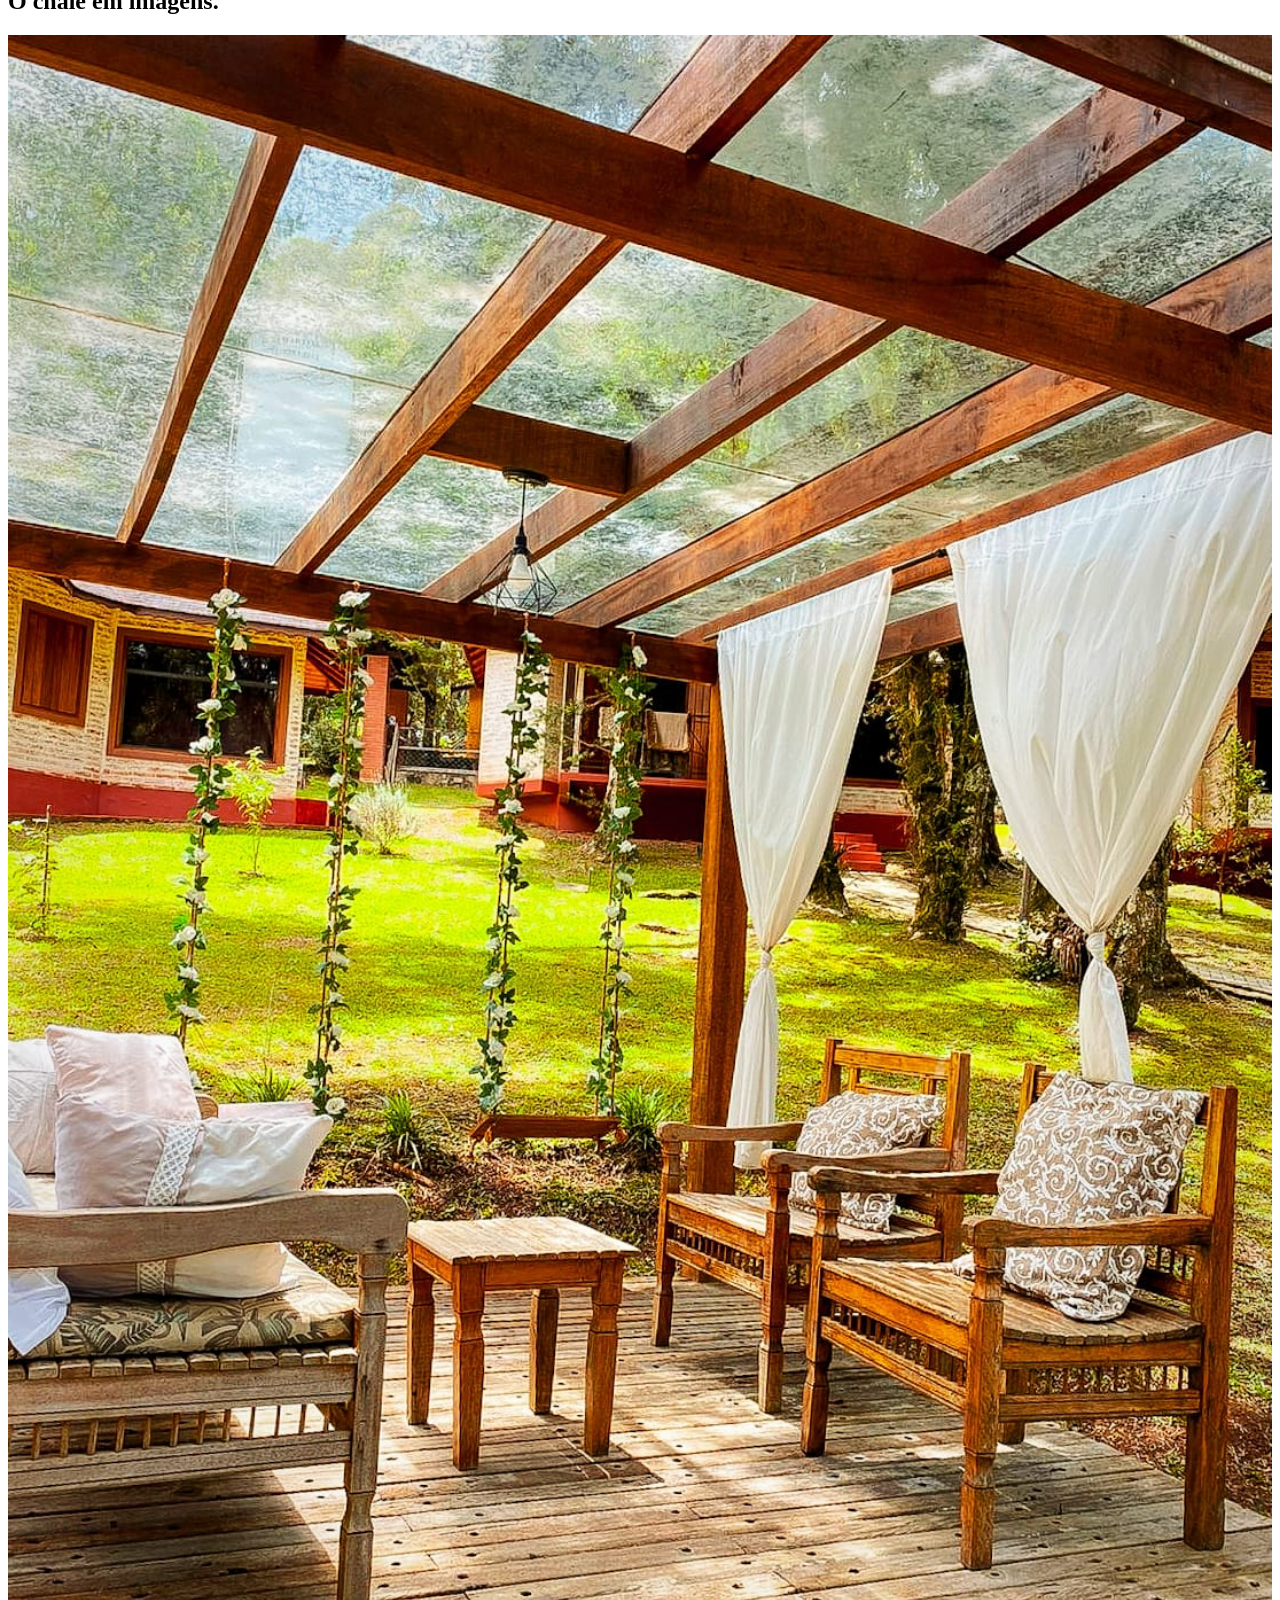
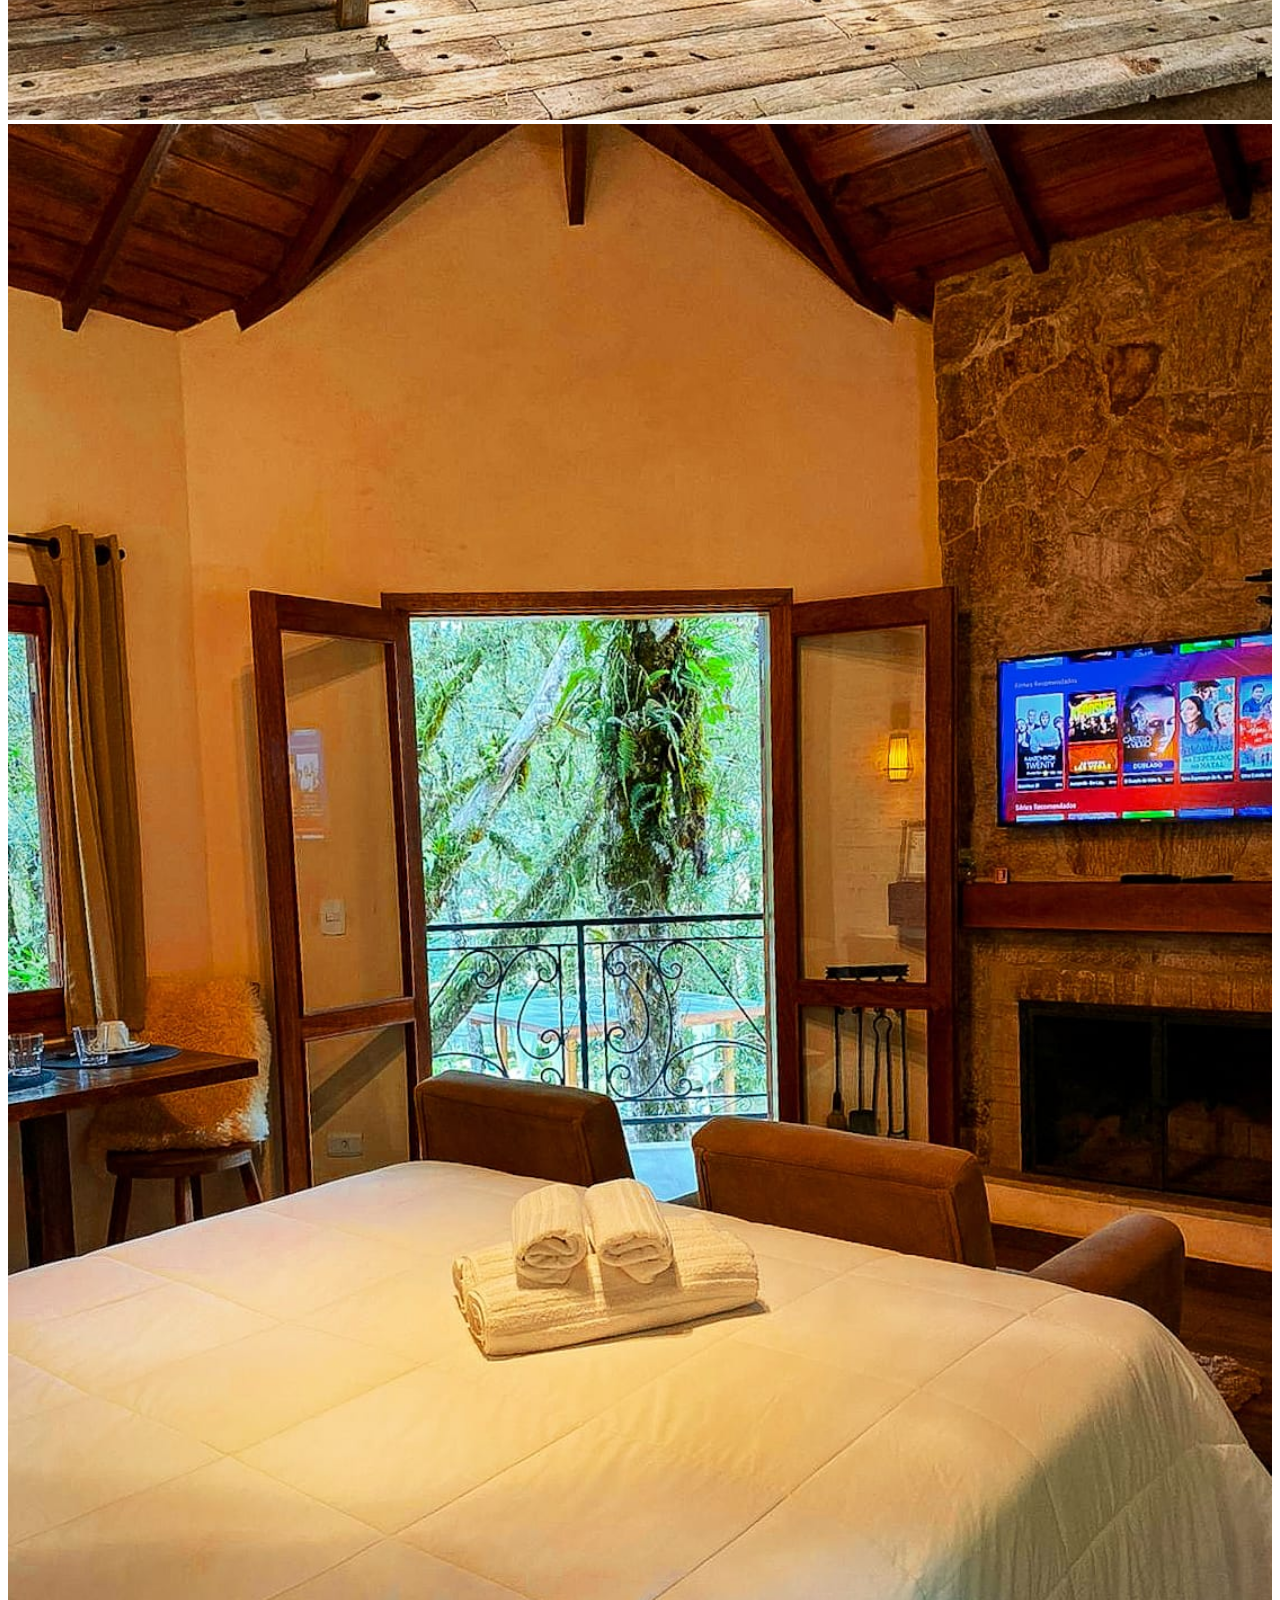
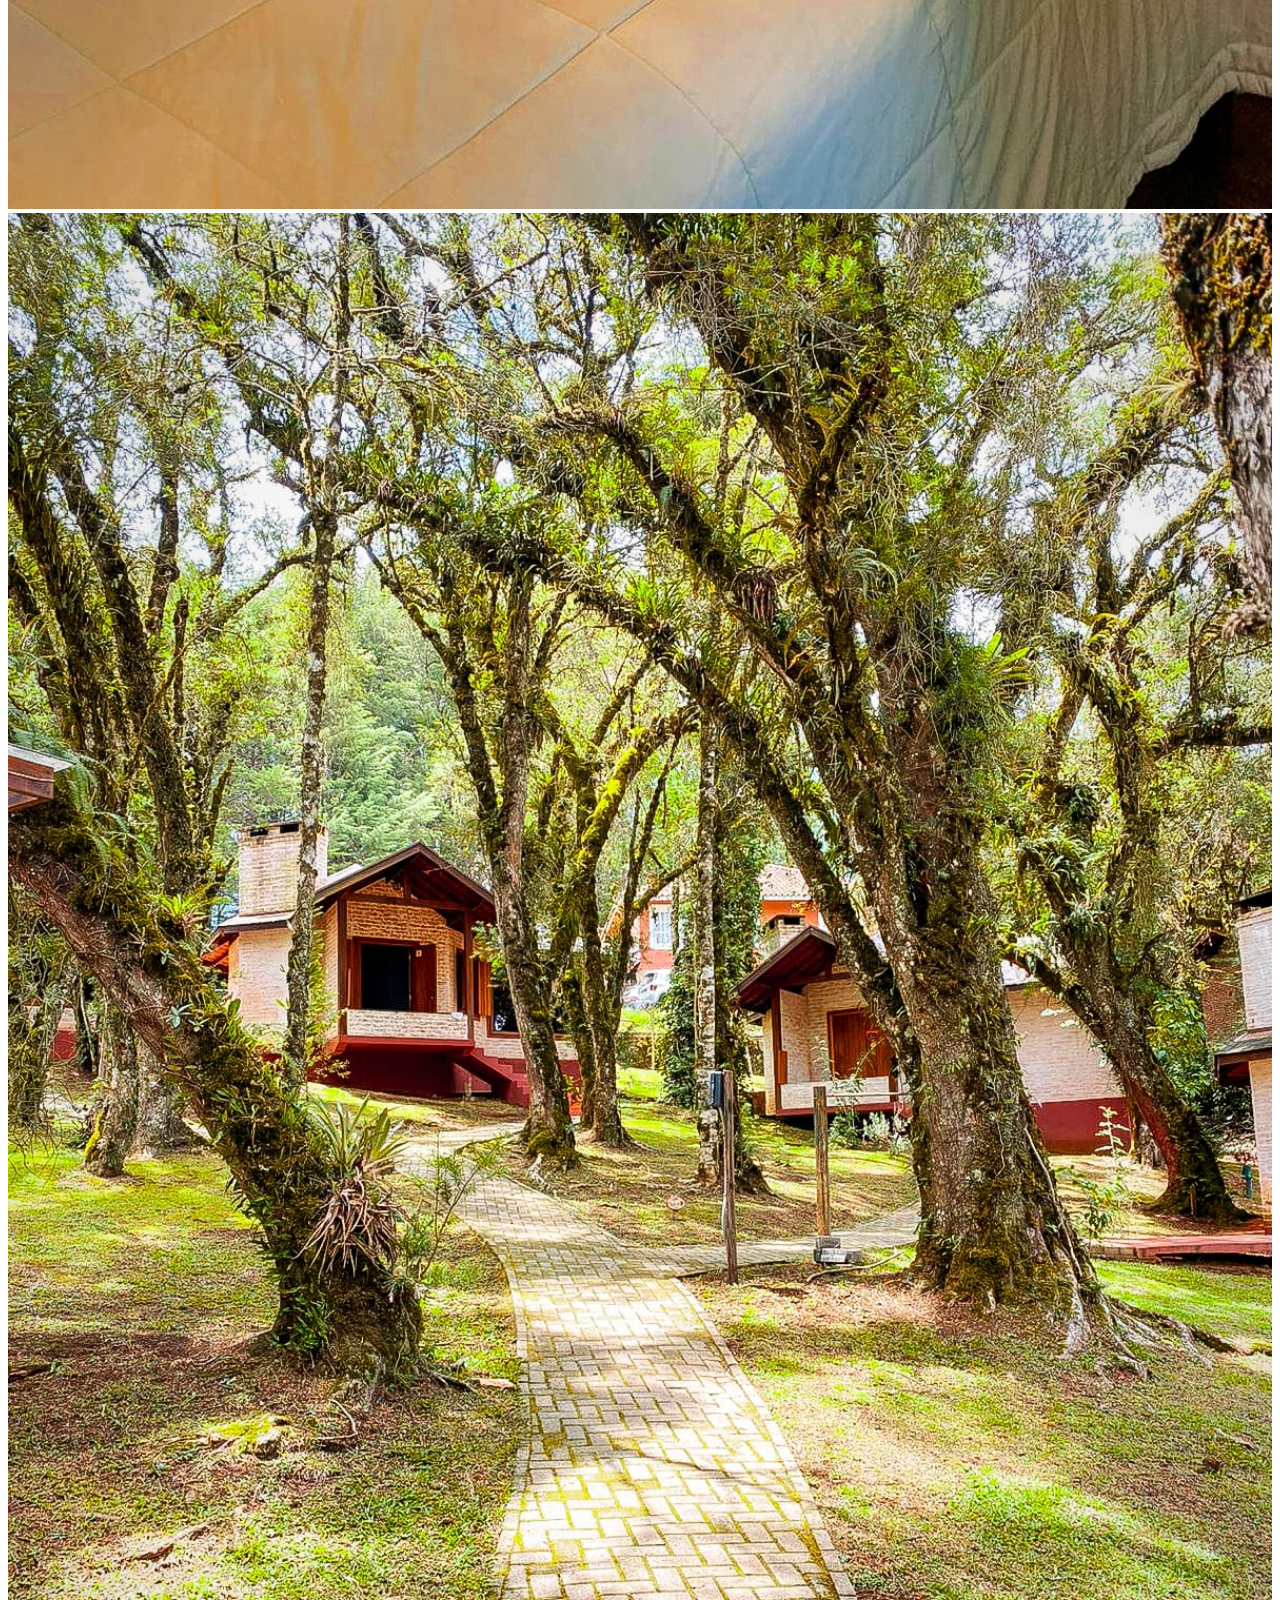
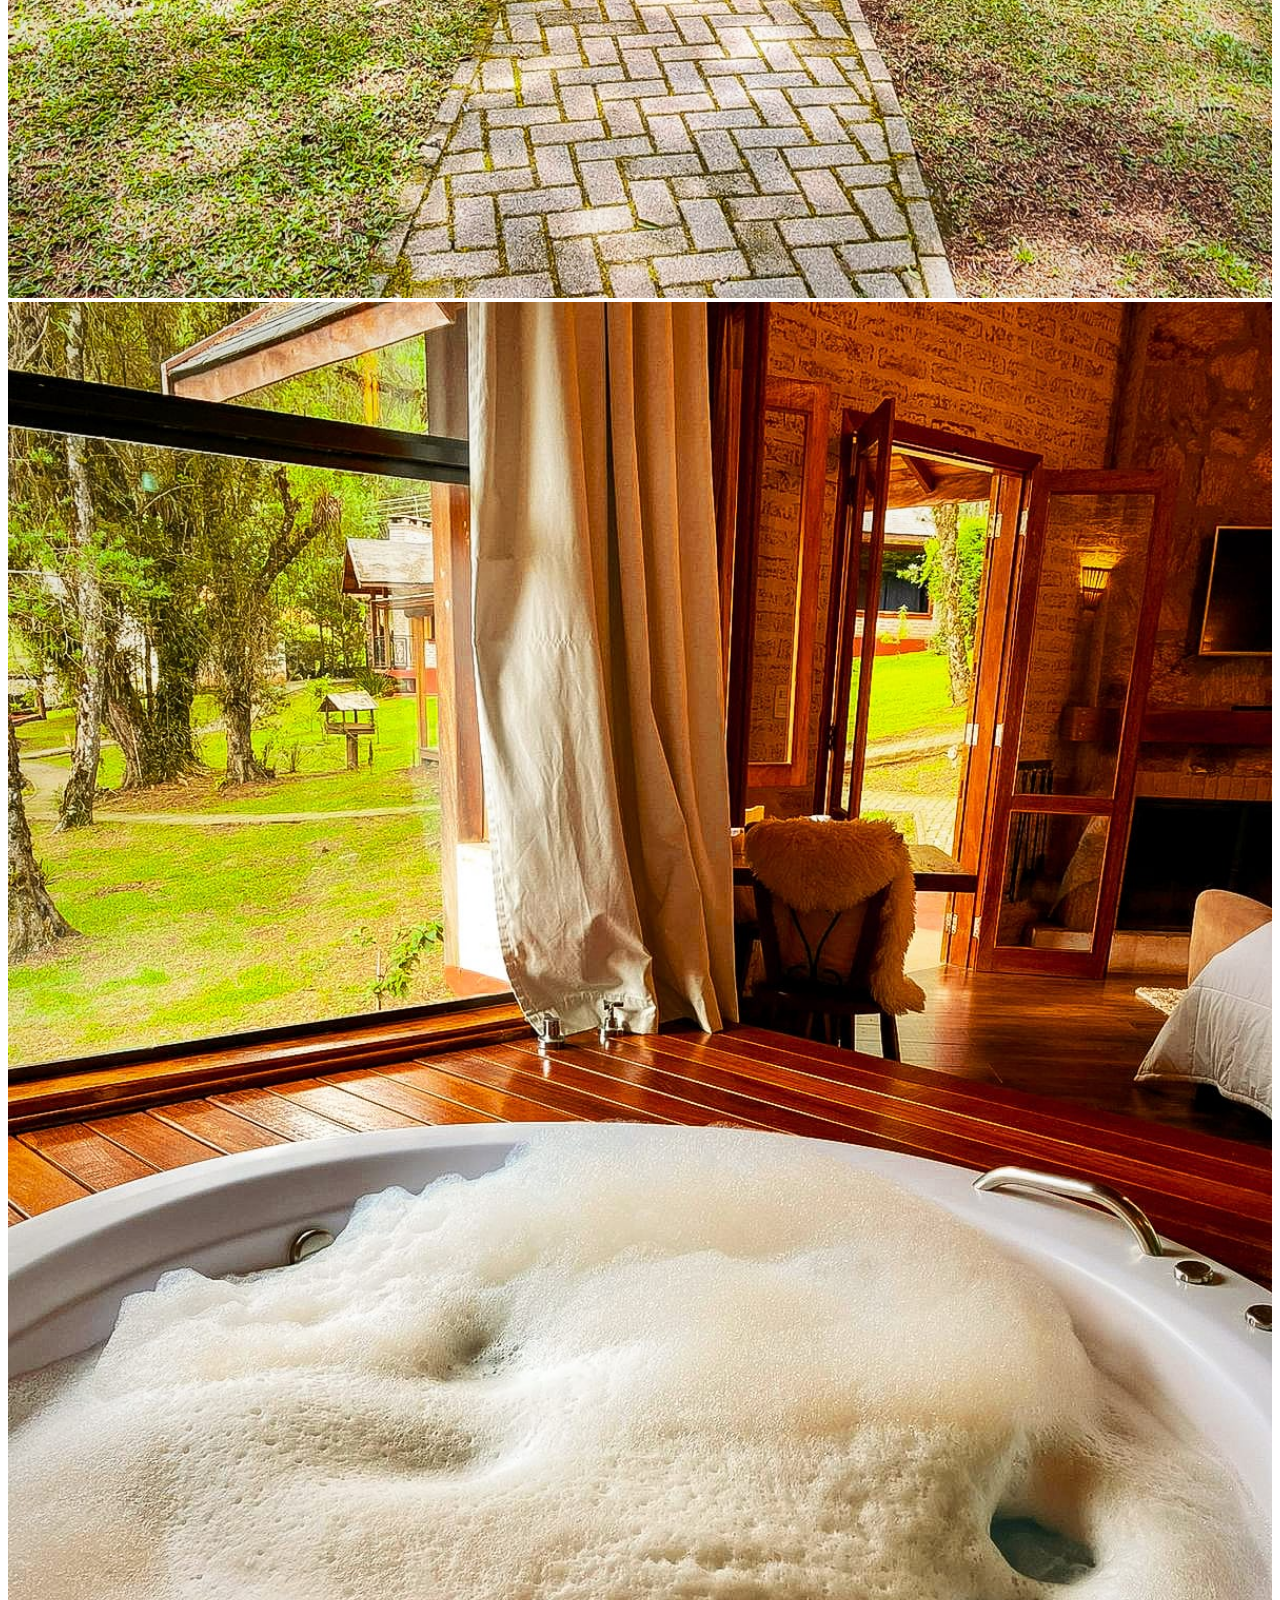
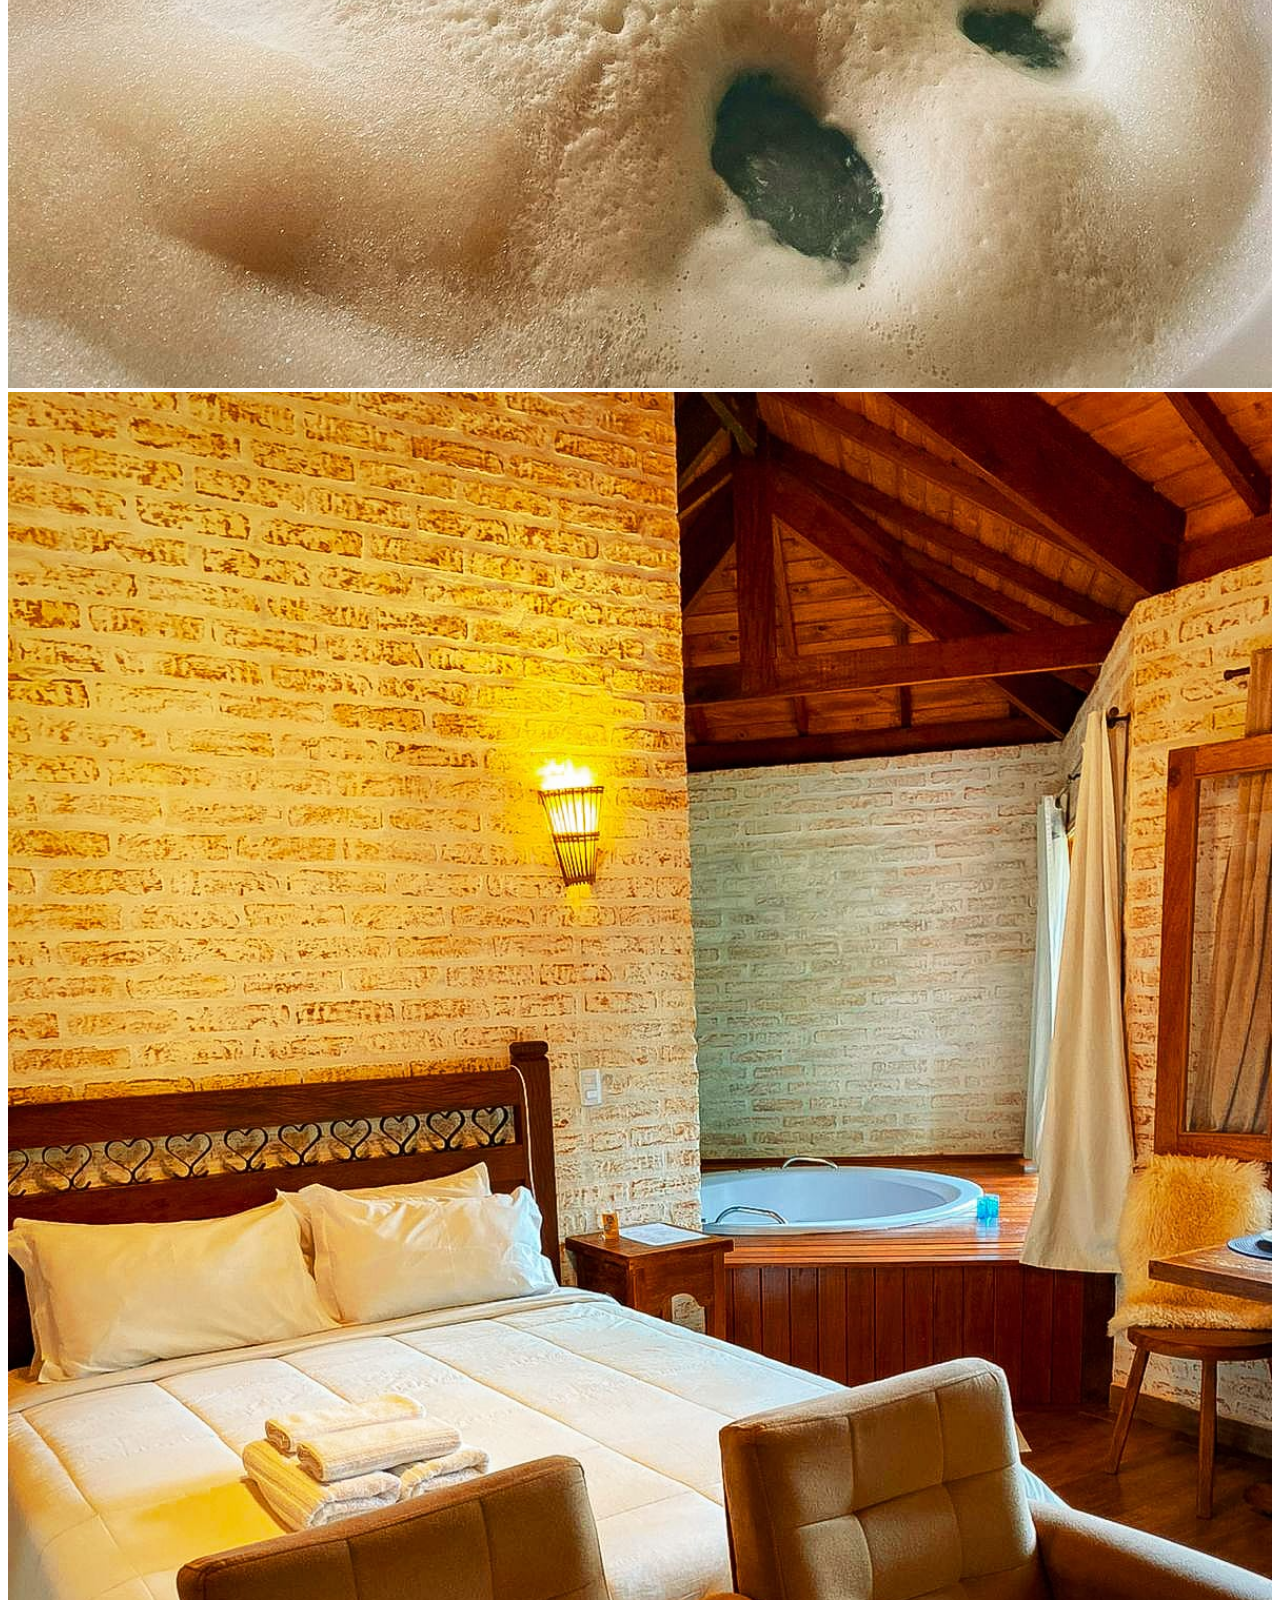
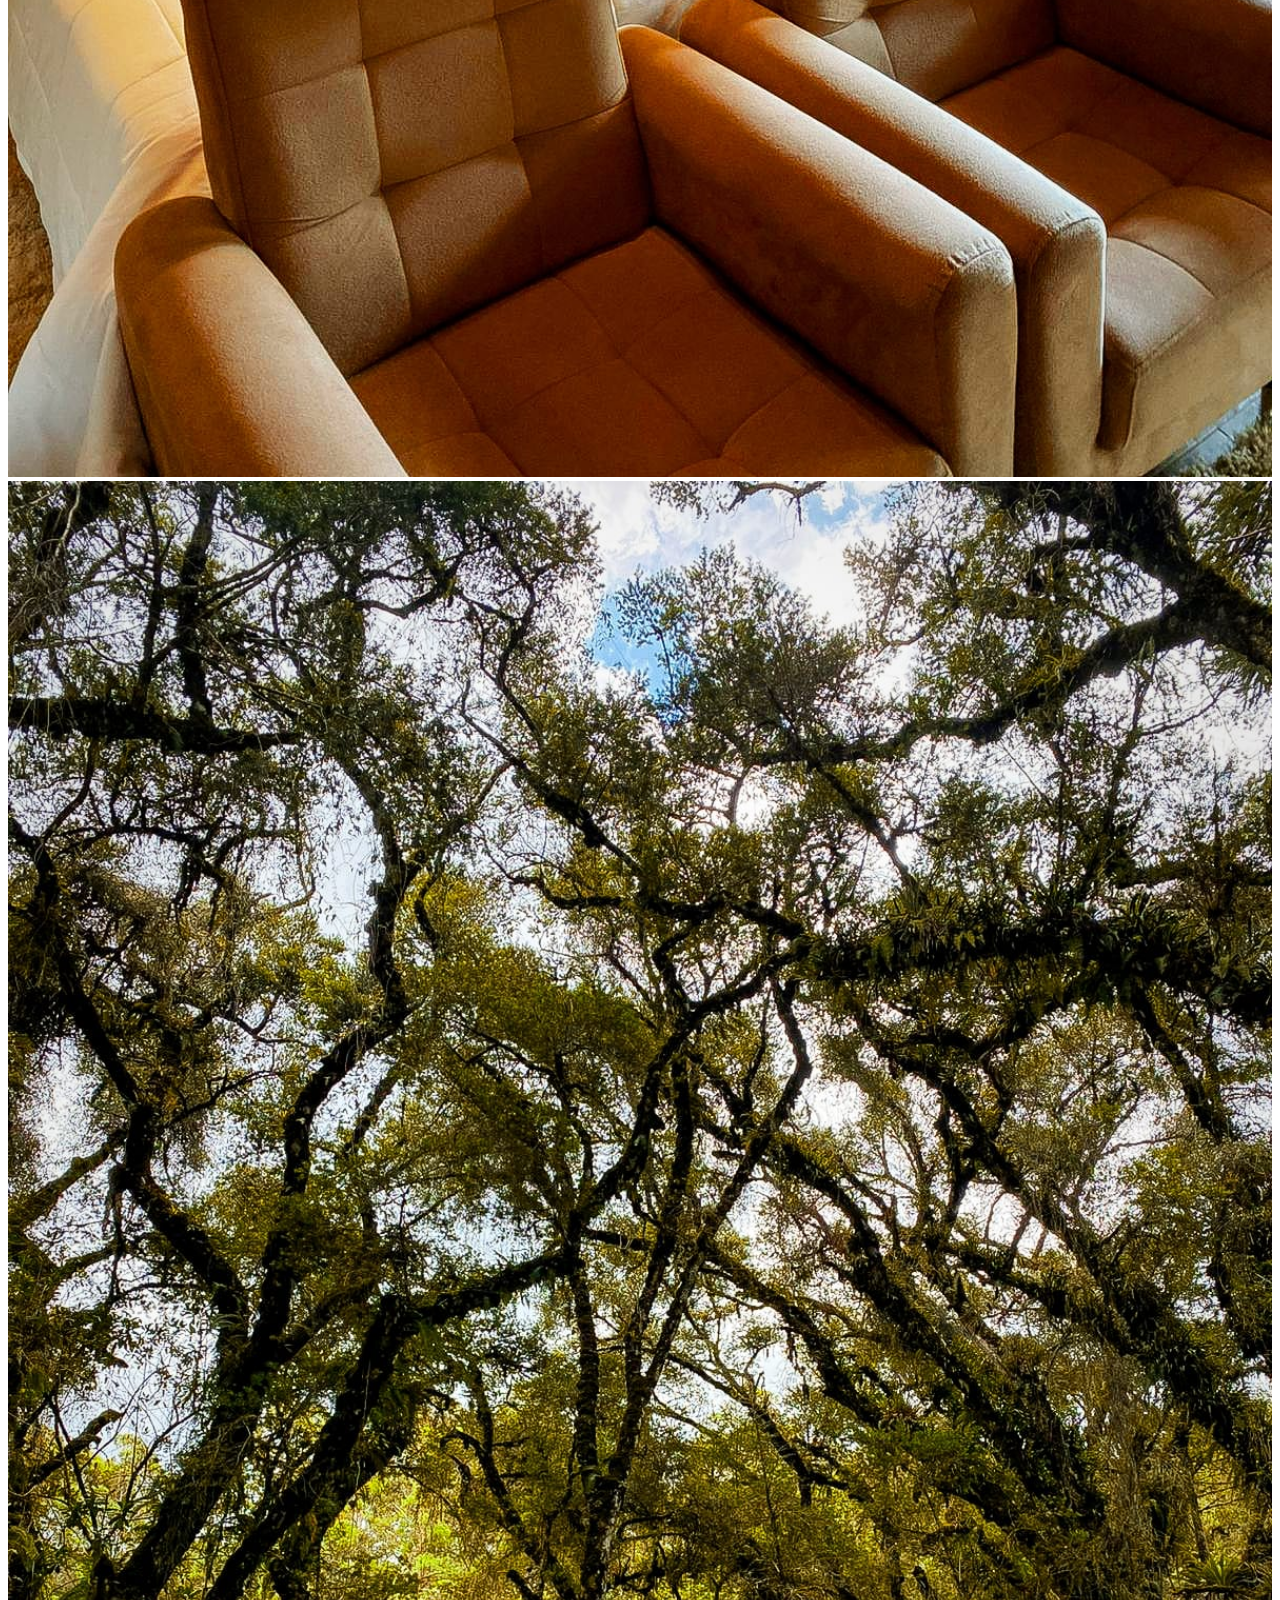
==== commit 51385eb2: "Add files via upload" ====
--- a/index.html
+++ b/index.html
@@ -73,13 +73,21 @@
      ============================================================ -->
 <section id="inicio" aria-label="Banner principal">
   <div id="hero">
-    <!-- Foto placeholder -->
-    <div class="hero-bg ph" data-ph="foto — vista externa / chalé na montanha" aria-hidden="true"></div>
+    <!-- Vídeo banner -->
+    <video
+      class="hero-bg hero-video"
+      src="img/banner.mp4"
+      autoplay
+      muted
+      loop
+      playsinline
+      aria-hidden="true"
+    ></video>
     <div class="hero-overlay" aria-hidden="true"></div>
 
     <div class="hero-content">
       <p class="hero-eyebrow">Monte Verde · Serra da Mantiqueira</p>
-      <h1 class="hero-h1">Monte Verde, na medida<br>certa para dois.</h1>
+      <h1 class="hero-h1">Monte Verde, na<br>medida certa<br>para dois.</h1>
       <div class="hero-bar" aria-hidden="true"></div>
       <p class="hero-sub">Chalé com lareira, hidromassagem e a tranquilidade da montanha — a poucos minutos do centro de Monte Verde.</p>
       <div class="hero-ctas">
@@ -105,8 +113,9 @@
 <section id="porque" aria-label="Por que escolher o Montanha Serrana">
   <div class="container">
     <div class="porque-inner">
-      <span class="eyebrow eyebrow-creme reveal">Refúgio na Serra da Mantiqueira</span>
-      <p class="reveal delay-1">Localizado em Monte Verde, o Chalés Montanha Serrana oferece uma experiência de hospedagem confortável e tranquila, cercada pela natureza da Serra da Mantiqueira. A poucos minutos do centro, o chalé conta com lareira, hidromassagem e estrutura completa para uma estadia confortável e momentos de descanso.</p>
+      <span class="eyebrow eyebrow-verde reveal">Por que escolher</span>
+      <h2 class="porque-titulo reveal delay-1">Chalés Montanha Serrana</h2>
+      <p class="reveal delay-2">Localizado em Monte Verde, o Chalés Montanha Serrana oferece uma experiência de hospedagem confortável e tranquila, cercada pela natureza da Serra da Mantiqueira. A poucos minutos do centro, o chalé conta com lareira, hidromassagem e estrutura completa para uma estadia confortável e momentos de descanso.</p>
     </div>
   </div>
 </section>
@@ -123,86 +132,11 @@
         <h2 class="chamada">Tudo o que vocês precisam para desacelerar.</h2>
         <p class="abertura">Um espaço pensado a dois: cama queen size, lareira, hidromassagem e a privacidade de um chalé só seu.</p>
       </div>
-      <div class="chale-img ph reveal delay-1" data-ph="foto — interior do chalé" role="img" aria-label="Interior do chalé — foto em breve"></div>
-    </div>
-
-    <!-- Grade de atributos -->
-    <p class="atributos-titulo reveal">O que está incluso</p>
-    <div class="atributos-grid">
-
-      <div class="atributo reveal">
-        <!-- Ícone: pessoas -->
-        <svg width="20" height="20" viewBox="0 0 24 24" fill="none" stroke="#5B6B4F" stroke-width="1.5" stroke-linecap="round" stroke-linejoin="round" aria-hidden="true"><path d="M17 21v-2a4 4 0 00-4-4H5a4 4 0 00-4 4v2"/><circle cx="9" cy="7" r="4"/><path d="M23 21v-2a4 4 0 00-3-3.87M16 3.13a4 4 0 010 7.75"/></svg>
-        <span>Acomodação para até 2 hóspedes</span>
-      </div>
-
-      <div class="atributo reveal delay-1">
-        <!-- Ícone: cama -->
-        <svg width="20" height="20" viewBox="0 0 24 24" fill="none" stroke="#5B6B4F" stroke-width="1.5" stroke-linecap="round" stroke-linejoin="round" aria-hidden="true"><path d="M2 4v16M2 8h18a2 2 0 012 2v6H2"/><path d="M6 8v-1a2 2 0 012-2h8a2 2 0 012 2v1"/></svg>
-        <span>Cama queen com lençol térmico</span>
-      </div>
-
-      <div class="atributo reveal delay-2">
-        <!-- Ícone: chama (lareira) -->
-        <svg width="20" height="20" viewBox="0 0 24 24" fill="none" stroke="#5B6B4F" stroke-width="1.5" stroke-linecap="round" stroke-linejoin="round" aria-hidden="true"><path d="M12 2c0 6-6 8-6 14a6 6 0 0012 0c0-6-6-8-6-14z"/><path d="M12 12c0 3-2 4-2 7a2 2 0 004 0c0-3-2-4-2-7z"/></svg>
-        <span>Lareira</span>
-      </div>
-
-      <div class="atributo reveal delay-3">
-        <!-- Ícone: banheira -->
-        <svg width="20" height="20" viewBox="0 0 24 24" fill="none" stroke="#5B6B4F" stroke-width="1.5" stroke-linecap="round" stroke-linejoin="round" aria-hidden="true"><path d="M9 6L9 3.5a1.5 1.5 0 013 0V6"/><path d="M4 10h16v4a6 6 0 01-12 0v-4z"/><path d="M2 10h20"/><path d="M6 20l-2 2M18 20l2 2"/></svg>
-        <span>Banheira de hidromassagem</span>
-      </div>
-
-      <div class="atributo reveal">
-        <!-- Ícone: ducha -->
-        <svg width="20" height="20" viewBox="0 0 24 24" fill="none" stroke="#5B6B4F" stroke-width="1.5" stroke-linecap="round" stroke-linejoin="round" aria-hidden="true"><path d="M4 12h16"/><path d="M4 12c0-4.4 3.6-8 8-8s8 3.6 8 8"/><path d="M9 16v4M12 16v4M15 16v4"/></svg>
-        <span>Ducha com aquecimento a gás</span>
-      </div>
-
-      <div class="atributo reveal delay-1">
-        <!-- Ícone: frigobar -->
-        <svg width="20" height="20" viewBox="0 0 24 24" fill="none" stroke="#5B6B4F" stroke-width="1.5" stroke-linecap="round" stroke-linejoin="round" aria-hidden="true"><rect x="5" y="2" width="14" height="20" rx="2"/><path d="M5 10h14"/><path d="M9 6v2"/></svg>
-        <span>Frigobar e aquecedor</span>
-      </div>
-
-      <div class="atributo reveal delay-2">
-        <!-- Ícone: TV -->
-        <svg width="20" height="20" viewBox="0 0 24 24" fill="none" stroke="#5B6B4F" stroke-width="1.5" stroke-linecap="round" stroke-linejoin="round" aria-hidden="true"><rect x="2" y="4" width="20" height="14" rx="2"/><path d="M8 20h8M12 18v2"/></svg>
-        <span>Smart TV 42"</span>
-      </div>
-
-      <div class="atributo reveal delay-3">
-        <!-- Ícone: Wi-Fi -->
-        <svg width="20" height="20" viewBox="0 0 24 24" fill="none" stroke="#5B6B4F" stroke-width="1.5" stroke-linecap="round" stroke-linejoin="round" aria-hidden="true"><path d="M5 12.55a11 11 0 0114.08 0"/><path d="M1.42 9a16 16 0 0121.16 0"/><path d="M8.53 16.11a6 6 0 016.95 0"/><circle cx="12" cy="20" r="1" fill="#5B6B4F"/></svg>
-        <span>Wi-Fi grátis</span>
-      </div>
-
-      <div class="atributo reveal">
-        <!-- Ícone: mesa -->
-        <svg width="20" height="20" viewBox="0 0 24 24" fill="none" stroke="#5B6B4F" stroke-width="1.5" stroke-linecap="round" stroke-linejoin="round" aria-hidden="true"><rect x="3" y="8" width="18" height="2" rx="1"/><path d="M6 10v8M18 10v8"/></svg>
-        <span>Mesa para refeições</span>
-      </div>
-
-      <div class="atributo reveal delay-1">
-        <!-- Ícone: varanda -->
-        <svg width="20" height="20" viewBox="0 0 24 24" fill="none" stroke="#5B6B4F" stroke-width="1.5" stroke-linecap="round" stroke-linejoin="round" aria-hidden="true"><path d="M3 9l9-7 9 7v11a2 2 0 01-2 2H5a2 2 0 01-2-2z"/><path d="M9 22V12h6v10"/><path d="M3 9h18"/></svg>
-        <span>Varanda aberta</span>
-      </div>
-
-      <div class="atributo reveal delay-2">
-        <!-- Ícone: banheiro -->
-        <svg width="20" height="20" viewBox="0 0 24 24" fill="none" stroke="#5B6B4F" stroke-width="1.5" stroke-linecap="round" stroke-linejoin="round" aria-hidden="true"><path d="M9 6L9 3.5a1.5 1.5 0 013 0V6"/><path d="M4 10h16v4a6 6 0 01-12 0v-4z"/><path d="M2 10h20"/></svg>
-        <span>Banheiro privativo</span>
-      </div>
-
-      <div class="atributo reveal delay-3">
-        <!-- Ícone: café (cesta) -->
-        <svg width="20" height="20" viewBox="0 0 24 24" fill="none" stroke="#5B6B4F" stroke-width="1.5" stroke-linecap="round" stroke-linejoin="round" aria-hidden="true"><path d="M3 11l19-9-9 19-2-8-8-2z"/></svg>
-        <span>Cesta de café da manhã inclusa</span>
-      </div>
-
-    </div><!-- /atributos-grid -->
+      <div class="chale-img reveal delay-1">
+        <img src="img/ochale.jpg" alt="Interior do chalé — lareira e cama queen" style="width:100%;height:100%;object-fit:cover;border-radius:12px;">
+      </div>
+    </div>
+
   </div>
 </section>
 
@@ -257,6 +191,20 @@
       </div>
 
     </div><!-- /diferenciais-grid -->
+
+    <!-- Comodidades complementares -->
+    <div class="amenities-strip reveal">
+      <span class="amenity-tag">Até 2 hóspedes</span>
+      <span class="amenity-tag">Lençol térmico</span>
+      <span class="amenity-tag">Ducha a gás</span>
+      <span class="amenity-tag">Frigobar</span>
+      <span class="amenity-tag">Smart TV 42"</span>
+      <span class="amenity-tag">Aquecedor</span>
+      <span class="amenity-tag">Mesa para refeições</span>
+      <span class="amenity-tag">Banheiro privativo</span>
+      <span class="amenity-tag">Cesta de café inclusa</span>
+    </div>
+
   </div>
 </section>
 
@@ -267,10 +215,8 @@
   <div class="container">
     <div class="cafe-grid">
 
-      <div class="cafe-img ph reveal" data-ph="foto — cesta de café da manhã" role="img" aria-label="Cesta de café da manhã — foto em breve"></div>
-
-      <div class="cafe-text reveal delay-1">
-        <span class="eyebrow eyebrow-verde">Incluso na estadia</span>
+      <div class="cafe-text reveal">
+        <span class="eyebrow eyebrow-creme">Incluso na estadia</span>
         <h2>Café da manhã<br>no seu chalé.</h2>
         <p>Comece o dia com calma. A cesta de café da manhã está incluída na sua estadia e é entregue diretamente no seu chalé, para vocês aproveitarem a manhã no próprio ritmo — sem sair, sem horário fixo de salão.</p>
         <div class="cafe-destaque">
@@ -278,47 +224,59 @@
         </div>
       </div>
 
-    </div>
-  </div>
-</section>
-
-<!-- ============================================================
-     EXPERIÊNCIA A DOIS
-     ============================================================ -->
-<section id="experiencia" aria-label="Experiência a dois">
-  <!-- Foto placeholder full-bleed -->
-  <div class="exp-bg ph" data-ph="foto — chalé externo / lareira acesa / ambiente noturno" aria-hidden="true"></div>
-  <div class="exp-overlay" aria-hidden="true"></div>
-
-  <div class="exp-content">
-    <span class="eyebrow eyebrow-creme reveal">Experiência a dois</span>
-    <h2 class="reveal delay-1">Monte Verde combina<br>com momentos a dois.</h2>
-    <p class="reveal delay-2">Lareira acesa, hidro pronta, a porta fechada só para vocês. Monte Verde tem esse jeito de deixar tudo mais lento — e o chalé foi feito para que vocês aproveitem cada parte disso, sem pressa.</p>
-    <a href="https://hbook.hsystem.com.br/Booking?companyId=6a610490402a0836c9e12146" class="btn-ghost reveal delay-3" target="_blank" rel="noopener">VER DISPONIBILIDADE</a>
-  </div>
-</section>
-
-<!-- ============================================================
-     MONTE VERDE & LOCALIZAÇÃO
-     ============================================================ -->
-<section id="monte-verde" aria-label="Monte Verde e localização">
-  <div class="container">
-    <div class="mv-grid">
-
-      <div class="mv-text reveal">
-        <span class="eyebrow eyebrow-verde">Onde estamos</span>
-        <h2>Monte Verde fica aqui, bem do lado.</h2>
-        <p>Monte Verde é conhecida pelo clima de montanha, pela gastronomia de inverno e pelas trilhas na Serra da Mantiqueira — e o chalé está posicionado bem no meio disso: perto o suficiente do centro para ir a pé, longe o suficiente para manter o sossego.</p>
-      </div>
-
-      <!-- Mapa placeholder -->
-      <div class="mv-map-wrap reveal delay-1" role="img" aria-label="Mapa de localização — em breve">
-        <svg width="48" height="48" viewBox="0 0 24 24" fill="none" stroke="#5B6B4F" stroke-width="1" stroke-linecap="round" stroke-linejoin="round" aria-hidden="true"><path d="M21 10c0 7-9 13-9 13s-9-6-9-13a9 9 0 0118 0z"/><circle cx="12" cy="10" r="3"/></svg>
-        <span class="mv-map-label">R. do Engenho, 230 — Monte Verde, MG</span>
-      </div>
-
-    </div>
-  </div>
+      <div class="cafe-fotos reveal delay-1">
+        <div class="cafe-foto-a ph" data-ph="foto — cesta de café" role="img" aria-label="Cesta de café da manhã — foto em breve"></div>
+        <div class="cafe-foto-b ph" data-ph="foto — manhã na varanda" role="img" aria-label="Manhã na varanda — foto em breve"></div>
+      </div>
+
+    </div>
+  </div>
+</section>
+
+<!-- ============================================================
+     EXPERIÊNCIA A DOIS + MONTE VERDE (seção unificada)
+     ============================================================ -->
+<section id="experiencia" aria-label="Experiência a dois e localização">
+
+  <!-- Foto grande à esquerda + texto à direita -->
+  <div class="exp-split">
+    <div class="exp-foto">
+      <img src="img/experienciaadois.jpg" alt="Experiência a dois no chalé" style="width:100%;height:100%;object-fit:cover;">
+    </div>
+    <div class="exp-texto">
+      <span class="eyebrow eyebrow-verde reveal">Experiência a dois</span>
+      <h2 class="reveal delay-1">Monte Verde combina<br>com momentos a dois.</h2>
+      <p class="reveal delay-2">Lareira acesa, hidro pronta, a porta fechada só para vocês. Monte Verde tem esse jeito de deixar tudo mais lento — e o chalé foi feito para que vocês aproveitem cada parte disso, sem pressa.</p>
+      <a href="https://hbook.hsystem.com.br/Booking?companyId=6a610490402a0836c9e12146" class="btn-primary reveal delay-3" target="_blank" rel="noopener">VER DISPONIBILIDADE</a>
+    </div>
+  </div>
+
+  <!-- Monte Verde flui na mesma section -->
+  <div id="monte-verde">
+    <div class="container">
+      <div class="mv-grid">
+
+        <div class="mv-text reveal">
+          <span class="eyebrow eyebrow-verde">Onde estamos</span>
+          <h2>Perto do centro, longe da pressa.</h2>
+          <p>Monte Verde é conhecida pelo clima de montanha, pela gastronomia de inverno e pelas trilhas na Serra da Mantiqueira — e o chalé está posicionado bem no meio disso: perto o suficiente do centro para ir a pé, longe o suficiente para manter o sossego.</p>
+        </div>
+
+        <!-- Mapa -->
+        <div class="mv-map-wrap reveal delay-1">
+          <iframe
+            src="https://maps.google.com/maps?q=-22.8683161,-46.0451207&z=17&output=embed"
+            title="Localização — Chalés Montanha Serrana"
+            allowfullscreen
+            loading="lazy"
+            referrerpolicy="no-referrer-when-downgrade"
+          ></iframe>
+        </div>
+
+      </div>
+    </div>
+  </div>
+
 </section>
 
 <!-- ============================================================
@@ -333,22 +291,22 @@
 
     <div class="galeria-grid">
       <div class="galeria-item tall reveal">
-        <div class="ph" data-ph="foto — interior / lareira" style="height:100%" role="img" aria-label="Interior com lareira"></div>
+        <img src="img/galeria1.jpg" alt="Galeria — chalé" style="width:100%;height:100%;object-fit:cover;">
       </div>
       <div class="galeria-item reveal delay-1">
-        <div class="ph" data-ph="foto — banheira de hidro" style="height:100%" role="img" aria-label="Banheira de hidromassagem"></div>
+        <img src="img/galeria2.jpg" alt="Galeria — chalé" style="width:100%;height:100%;object-fit:cover;">
       </div>
       <div class="galeria-item reveal delay-2">
-        <div class="ph" data-ph="foto — cama queen" style="height:100%" role="img" aria-label="Cama queen size"></div>
+        <img src="img/galeria3.jpg" alt="Galeria — chalé" style="width:100%;height:100%;object-fit:cover;">
       </div>
       <div class="galeria-item reveal delay-1">
-        <div class="ph" data-ph="foto — varanda" style="height:100%" role="img" aria-label="Varanda"></div>
+        <img src="img/galeria4.jpg" alt="Galeria — chalé" style="width:100%;height:100%;object-fit:cover;">
       </div>
       <div class="galeria-item tall reveal delay-2">
-        <div class="ph" data-ph="foto — vista externa / fachada" style="height:100%" role="img" aria-label="Fachada externa do chalé"></div>
+        <img src="img/galeria5.jpg" alt="Galeria — chalé" style="width:100%;height:100%;object-fit:cover;">
       </div>
       <div class="galeria-item reveal delay-3">
-        <div class="ph" data-ph="foto — cesta de café" style="height:100%" role="img" aria-label="Cesta de café da manhã"></div>
+        <img src="img/galeria6.jpg" alt="Galeria — chalé" style="width:100%;height:100%;object-fit:cover;">
       </div>
     </div>
 
@@ -387,7 +345,7 @@
       </div>
 
       <!-- CTA -->
-      <span class="eyebrow eyebrow-creme reveal delay-2">Monte Verde está esperando por vocês</span>
+      <span class="eyebrow eyebrow-verde reveal delay-2">Monte Verde está esperando por vocês</span>
       <h2 class="reservas-chamada reveal delay-2">Seu refúgio na Serra<br>da Mantiqueira.</h2>
       <p class="reservas-sub reveal delay-3">Consulte disponibilidade, escolha as datas e reserve diretamente.</p>
       <div class="reservas-ctas reveal delay-3">
